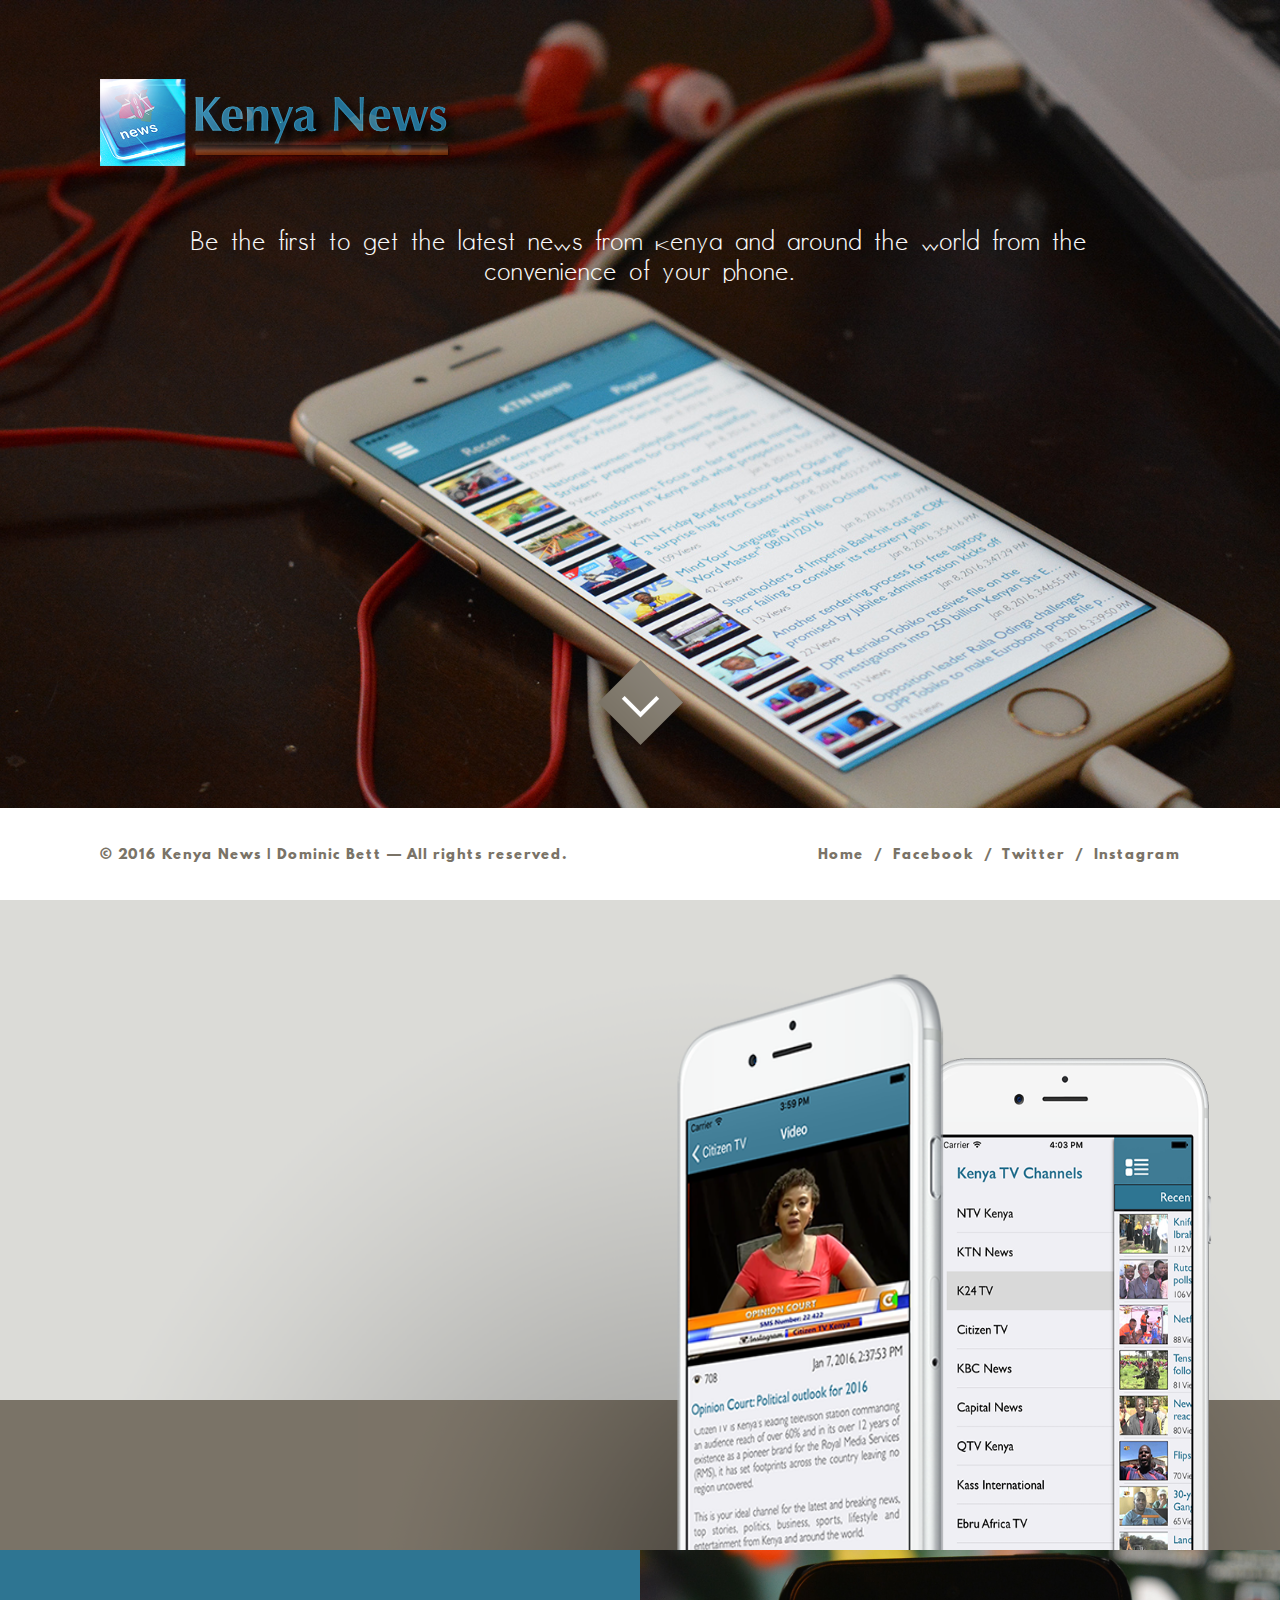
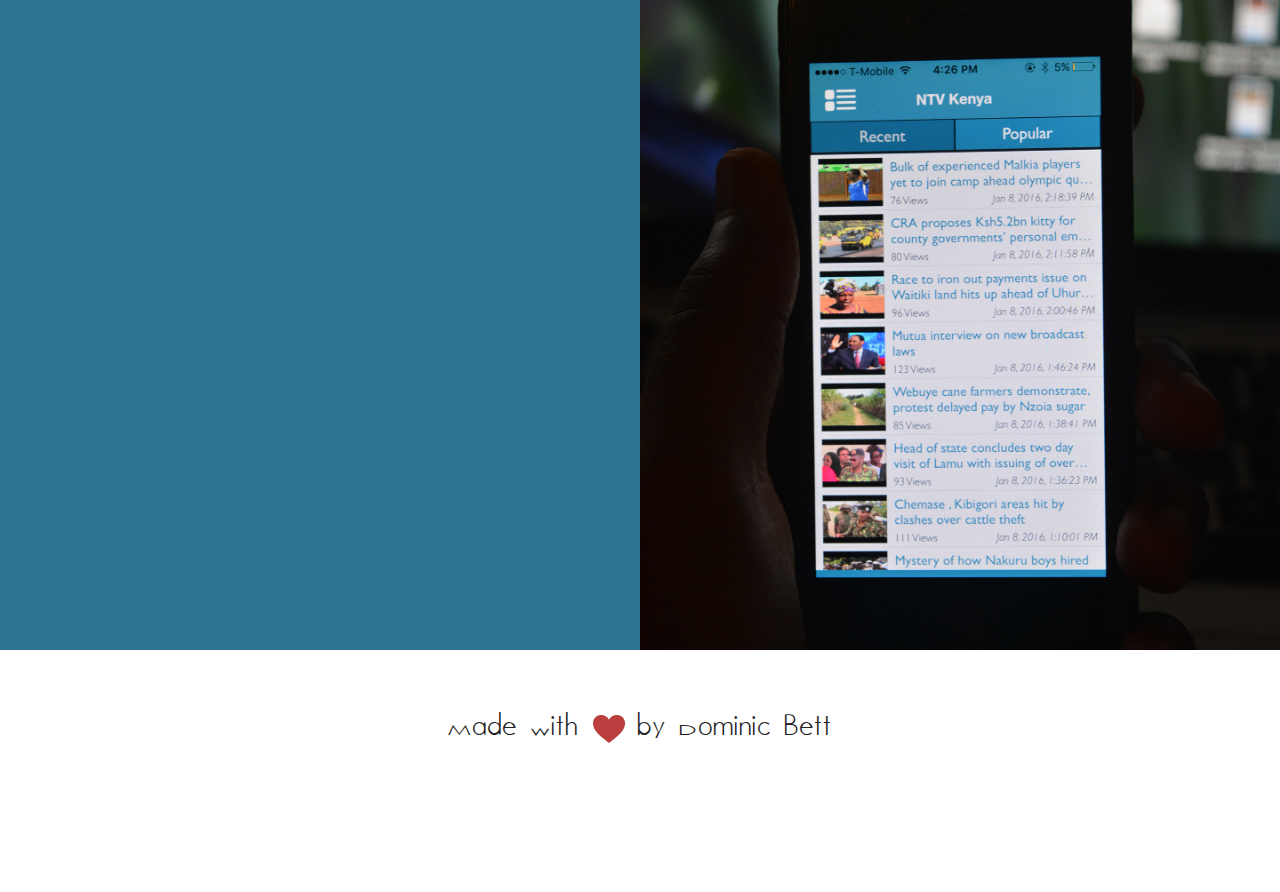
==== index.html @ bebab010 "cache static files" ====
<!DOCTYPE html>
<html lang="en">
<head>
	<title>Kenya News</title>
	<meta charset="utf-8">
	<!--<meta name="viewport" content="width=device-width, initial-scale=1.0, maximum-scale=1.0, user-scalable=no">
	<meta name="apple-mobile-web-app-capable" content="yes">

	<link rel="icon" type="image/png" href="/i/bnd__favicon_16x16.png" sizes="16x16">
	<link rel="icon" type="image/png" href="/i/bnd__favicon_32x32.png" sizes="32x32">
	<link rel="icon" type="image/png" href="/i/bnd__favicon_96x96.png" sizes="96x96">
	<link rel="apple-touch-icon" sizes="57x57" href="/i/bnd__iphone_57x57.png">
	<link rel="apple-touch-icon" sizes="60x60" href="/i/bnd__iphone_60x60.png">
	<link rel="apple-touch-icon" sizes="114x114" href="/i/bnd__iphone_114x114.png">
	<link rel="apple-touch-icon" sizes="120x120" href="/i/bnd__iphone_120x120.png">
	<link rel="apple-touch-icon" sizes="72x72" href="/i/bnd__ipad_72x72.png">
	<link rel="apple-touch-icon" sizes="76x76" href="/i/bnd__ipad_76x76.png">
	<link rel="apple-touch-icon" sizes="144x144" href="/i/bnd__ipad_144x144.png">
	<link rel="apple-touch-icon" sizes="152x152" href="/i/bnd__ipad_152x152.png">
	<meta name="msapplication-config" content="/IEconfig.xml">
	<meta name="googlebot" content="archive, index">	<meta name="msvalidate.01" content="">
	<meta name="alexaVerifyID" content="">
	<meta name="yandex-verification" content="">
	<meta name="p:domain_verify" content=""> -->
	<meta name="description" content="Be the first to get the latest news from Kenya and around the world from the convenience of your phone.">
	<meta name="keywords" content="Kenya News, KenyaNews, KTN, NTV, Citizen, K24, Kass TV, QTV, KBC, Dominic Bett">
	<!--<meta name="robots" content="archive, index">
	<meta name="googlebot" content="archive, index">	<meta property="og:type" content="website">
	<meta property="og:url" content="http://brightnewday.dk">
	<meta property="og:image" content="/i/bnd__og_600x600.png">
	<meta property="og:site_name" content="It&#039;s a BRIGHT NEW DAY">
	<meta property="og:title" content="It&#039;s a BRIGHT NEW DAY">
	<meta property="og:description" content="Everyday feed of inspirational and motivational wisdom from remarkable people and cultures throughout time.">
	<meta name="twitter:card" content="summary_large_image">
	<meta name="twitter:site" content="@https://twitter.com/brightnewday">
	<meta name="twitter:domain" content="https://twitter.com/brightnewday">
	<meta name="twitter:creator" content="@https://twitter.com/brightnewday">-->
	<link rel='stylesheet' href='css/bootstrap.min.css' type='text/css' media='all' />
	<link rel='stylesheet' href='css/bootstrap-theme.min.css' type='text/css' media='all' />
	<link rel='stylesheet' href='css/odometer-theme-default.css' type='text/css' media='all' />
	<link rel='stylesheet' id='main-css'  href='css/style.css' type='text/css' media='all' />

	<script type='text/javascript' src='js/jquery-2.1.3.min.js'></script>
	<script type='text/javascript' src='js/jquery.preloadCSSImages.js'></script>
	<script type='text/javascript' src='js/jquery.easing.1.3.min.js'></script>
	<script type='text/javascript' src='js/jquery.parallax-1.1.3.js'></script>
	<script type='text/javascript' src='js/jquery.transit.min.js'></script>
	<script type='text/javascript' src='js/jquery.waypoints.min.js'></script>
	<script type='text/javascript' src='js/odometer.min.js'></script>
	<script type='text/javascript' src='js/script.js'></script>

</head>
<body class="home">
	<div id="mainContainer" role="main"><div id="homepage2"></div>
<div id="homepage">
	<a href="/" id="logo"></a>
	<br>
	<br>
	<div style="width: 70%; margin: 0 auto; "><h3>Be the first to get the latest news from Kenya and around the world from the convenience of your phone.</h3></div>
	<div class="frontRightFill">
		<div id="logo-mobile"></div><br class="clear">
		<span></span>
		<br><br>
		<!-- <div class="smallFont txtRight chooseApp">Choose app</div>
		<div class="sepLine floatRight"></div>
		<nav>
			<ul>
				<li>
					<a href="#iq"> Breaking News </a>
				</li>
				<li>
					<a href="#dv"> Kenyan Politics </a>
				</li>
				<li>
					<a href="#zi"> Entertainment...</a>
				</li>
			</ul>
		</nav> -->
	</div>
	<a id="frontArrowDown" href="#iq" rel="nofollow"></a>
</div>

<div id="iq">
	<div id="page2-1">
	    <div id="page2-1-left">
	        <div class="page2-1-left-opacity-wrapper">
                <div id="page2-insp"></div>
                <div class="sepLine bgBlue marginTop40">
                </div>

                <div class="marginTop20 fontBlue selectedThoughts">
                    Latest news every day<br>
                    served delightfully simple.
                </div>
            </div>
        </div>
		<div class="containerCustom">
			<div class="row">
				<div class="col-md-12 col-lg-12 col-sm-12 col-xs-12 txtLeft" id="page2-1-container">
									</div>
			</div>
		</div>
	</div>
	<div id="page2-2">
	    <div id="page2-shadow"></div>
	    <div id="page2-2-left">
	        <div id="comingSoonWhite"></div>
            <div class="page2-comp">
                Compatible with Apple iPhone<br>
                devices running iOS8 and above.
            </div>
	    </div>
		<div class="containerCustom">
			<div class="row">
				<div class="col-md-6 col-lg-6 txtLeft" id="page2-2-container">

				</div>
				<div class="col-md-6 col-lg-6 txtRight relative">
					<div id="phones">
						<div id="phone1" class="ctxt"></div>
						<div id="phone2" class="cimg"></div>
					</div>
				</div>
			</div>
		</div>
	</div>
</div>

<!-- <div id="quote1" class="quote">
	<div class="container">
		<div class="row">
			<div class="col-md-12 col-lg-12 col-sm-12 col-xs-12 txtLeft">
				<h2>A great source of inspiration</h2>
				<h3>Beautiful expressions at your fingertips.</h3>
			</div>
		</div>
	</div>
</div>

<div id="quote1-mobile" class="quote-mobile">
	<div class="container">
		<div class="row">
			<div class="col-md-12 col-lg-12 col-sm-12 col-xs-12 txtLeft">
				<h2>We've got three<br>versions for you</h2>
			</div>
		</div>
	</div>
</div>

<div id="page2-mobile">
	<div id="page2-mobile-app" class="page-mobile-app"></div>
	<div class="page-mobile-text">
		<div id="page2-mobile-insp"></div>
		Get motivated by beautiful expressions from the world's greatest minds.
		<div class="comingSoonMobile"></div>
		<div class="page-mobile-comp">Compatible with Apple iPhone<br>
                devices running iOS8 and above.</div>
	</div>
</div>

<div id="page3-mobile">
	<div id="page3-mobile-app" class="page-mobile-app"></div>
	<div class="page-mobile-text">
		<div id="page3-mobile-insp"></div>
		Enjoy your daily verse from the Bible. Be uplifted, encouraged and strengthened in your spirit.
		<div class="comingSoonMobile"></div>
		<div class="page-mobile-comp">Compatible with Apple iPhone<br>
                devices running iOS8 and above.</div>
	</div>
</div>

<div id="page4-mobile">
	<div id="page4-mobile-app" class="page-mobile-app"></div>
	<div class="page-mobile-text">
		<div id="page4-mobile-insp"></div>
		Enlight your consciousness and awareness, and develop your inner soul through zen insights.
		<div class="comingSoonMobile"></div>
		<div class="page-mobile-comp">Compatible with Apple iPhone<br>
                devices running iOS8 and above.</div>
	</div>
</div>

<div id="page3">
    <div id="page3-shadow2"></div>
    <div id="page3-shadow1"></div>
	<div id="page3-app-wrapper">
		<div id="page3-counting"><h4 id="page3-nr">129</h4><h4>+</h4></div>
		<div id="page3-q1" class="appq startPosition"></div>
		<div id="page3-q2" class="appq startPosition"></div>
		<div id="page3-q3" class="appq startPosition"></div>
		<div id="page3-q4" class="appq startPosition"></div>
	</div>
</div> -->

<div id="page4">
	<div id="page4-1">
	    <div>
            <h2>Watch your<br>favorite channels</h2>
            <img src="img/icn__ktn.png">
            <img src="img/icn__citizen.png">
            <img src="img/icn__ntv.png">
            <img src="img/icn__k24.png">
            <br><br>
            <h5><i>Watch news on KTN News, NTV News, Citizen TV, K24 News, KBC News, QTV Kenya, Capital News and more... </i></h5>
		</div>
	</div>
	<div id="page4-2"></div>
</div>

<!-- <div id="page4-point-5">
	<div id="heart-1">
		<svg class="heart-1" version="1.1" xmlns="http://www.w3.org/2000/svg" xmlns:xlink="http://www.w3.org/1999/xlink" x="0px" y="0px"
		 viewBox="-293.3 293.9 16.6 14.2">
	<path d="M-280.1,295.3c-1.8-0.8-4.1,0-4.9,1.7c-0.8-1.8-3.2-2.6-4.9-1.7c-1.9,0.9-2.8,3.1-1.3,5.8
		c1.1,1.9,3,3.3,6.2,5.9c3.3-2.6,5.2-4,6.2-5.9C-277.3,298.5-278.2,296.2-280.1,295.3z"/>
		</svg>
	</div>
	<div id="heart-2">
		<svg class="heart-2" version="1.1" xmlns="http://www.w3.org/2000/svg" xmlns:xlink="http://www.w3.org/1999/xlink" x="0px" y="0px"
		 viewBox="-293.3 293.9 16.6 14.2">
	<path d="M-280.1,295.3c-1.8-0.8-4.1,0-4.9,1.7c-0.8-1.8-3.2-2.6-4.9-1.7c-1.9,0.9-2.8,3.1-1.3,5.8
		c1.1,1.9,3,3.3,6.2,5.9c3.3-2.6,5.2-4,6.2-5.9C-277.3,298.5-278.2,296.2-280.1,295.3z"/>
		</svg>
	</div>
	<div id="heart-3">
		<svg class="heart-3" version="1.1" xmlns="http://www.w3.org/2000/svg" xmlns:xlink="http://www.w3.org/1999/xlink" x="0px" y="0px"
		 viewBox="-293.3 293.9 16.6 14.2">
	<path d="M-280.1,295.3c-1.8-0.8-4.1,0-4.9,1.7c-0.8-1.8-3.2-2.6-4.9-1.7c-1.9,0.9-2.8,3.1-1.3,5.8
		c1.1,1.9,3,3.3,6.2,5.9c3.3-2.6,5.2-4,6.2-5.9C-277.3,298.5-278.2,296.2-280.1,295.3z"/>
		</svg>
	</div>
	<div id="heart-4">
		<svg class="heart-4" version="1.1" xmlns="http://www.w3.org/2000/svg" xmlns:xlink="http://www.w3.org/1999/xlink" x="0px" y="0px"
		 viewBox="-293.3 293.9 16.6 14.2">
	<path d="M-280.1,295.3c-1.8-0.8-4.1,0-4.9,1.7c-0.8-1.8-3.2-2.6-4.9-1.7c-1.9,0.9-2.8,3.1-1.3,5.8
		c1.1,1.9,3,3.3,6.2,5.9c3.3-2.6,5.2-4,6.2-5.9C-277.3,298.5-278.2,296.2-280.1,295.3z"/>
		</svg>
	</div>
	<div id="heart-5">
		<svg class="heart-5" version="1.1" xmlns="http://www.w3.org/2000/svg" xmlns:xlink="http://www.w3.org/1999/xlink" x="0px" y="0px"
		 viewBox="-293.3 293.9 16.6 14.2">
	<path d="M-280.1,295.3c-1.8-0.8-4.1,0-4.9,1.7c-0.8-1.8-3.2-2.6-4.9-1.7c-1.9,0.9-2.8,3.1-1.3,5.8
		c1.1,1.9,3,3.3,6.2,5.9c3.3-2.6,5.2-4,6.2-5.9C-277.3,298.5-278.2,296.2-280.1,295.3z"/>
		</svg>
	</div>
	<div id="middle-heart">
		<svg class="middle-heart" version="1.1" xmlns="http://www.w3.org/2000/svg" xmlns:xlink="http://www.w3.org/1999/xlink" x="0px" y="0px"
			 viewBox="-293.3 293.9 16.6 14.2">
		<path d="M-280.1,295.3c-1.8-0.8-4.1,0-4.9,1.7c-0.8-1.8-3.2-2.6-4.9-1.7c-1.9,0.9-2.8,3.1-1.3,5.8
			c1.1,1.9,3,3.3,6.2,5.9c3.3-2.6,5.2-4,6.2-5.9C-277.3,298.5-278.2,296.2-280.1,295.3z"/>
		</svg>
	</div>
	<div id="page4-point-5-text-wrapper">
		<h2>Give your favorite<br>quote a little love
		</h2>
		<div class="page4-point-5-subtext">
			Save your favorite quotes and easily<br>
			bring them up when you need them.
		</div>
	</div>
</div>

<div id="quote2">
	<div class="container">
		<div class="row">
			<div class="col-md-12 col-lg-12 col-sm-12 col-xs-12">
				<h4>&quot;I love quotations because it is a joy to find thought<br>
				one might have, beautifully expressed with much<br>
				authority by some one recognized wiser than oneself.&quot;</h4>
				<div class="sepLine bgGray">
				</div>
				<h5 class="fontGray">MARLENE DIETRICH</h5>
			</div>
		</div>
	</div>
</div>

<div id="page5">
    <div id="page5-shadow"></div>
	<div class="containerCustom">
		<div class="row">
			<div class="col-md-9 col-lg-9 txtLeft height600 page5-showapps">
				<img id="page5-img1" src="img/appscreen__02-01@2x.png" class="startPosition" alt="We can afford...">
				<img id="page5-img2" src="img/appscreen__02-02@2x.png" class="startPosition" alt="BND screen">
				<img id="page5-img3" src="img/appscreen__02-03@2x.png" class="startPosition" alt="BND screen">
			</div>
			<div class="col-md-3 col-lg-3 relative" id="page5-rightSide">
				<div id="page5-insp"></div>
				<div id="comingSoonWrap">
				  <div id="comingSoonBlue"></div>
				  <div class="availSpring2015">&mdash; Available in January 2016</div>
                </div>
			</div>
		</div>
	</div>
</div>

<div id="quote3" class="quote">
	<div class="container">
		<div class="row">
			<div class="col-md-12 col-lg-12 col-sm-12 col-xs-12 txtLeft">
				<h2>Alternative versions</h2>
				<h3>We've got two more quote apps for you</h3>
			</div>
		</div>
	</div>
</div>

<div id="dv">
	<div class="containerCustom">
		<div class="row">
			<div class="col-md-5 col-lg-5 txtLeft height540 relative">
				<div id="page6-1-app" class="start"></div>
			</div>
			<div class="col-md-7 col-lg-7 relative height540 paddingTop120 boxSizing">
			    <div class="width500 floatRight respMoveToRight">
                    <div id="page6-lv"></div>
                    <br>
                    <div id="page6-fade">
                        <div class="txtLeft mediumFont paddingRight30 boxSizing">
                            Enjoy your daily verse from the Bible. Be uplifted, encouraged and strengthened in your spirit.
                        </div>

                        <div class="comingSoonWhite"></div>
                        <div class="comp">
                            Compatible with Apple iPhone<br>
                            devices running iOS8 and above.
                        </div>
                    </div>
				</div>
			</div>
		</div>
	</div>
</div>

<div id="zi">
	<div class="containerCustom">
		<div class="row">
			<div class="col-md-1 col-lg-1">&nbsp;</div>
			<div class="col-md-6 col-lg-6 txtLeft height540 paddingTop120 boxSizing">
				<div id="page6-zi"></div>
				<br>
				<div id="page7-fade">
                    <div class="txtLeft mediumFont paddingRight30 boxSizing">
                        Enlight your consciousness and awareness, and develop your inner soul through zen insights.
                    </div>
                    <div class="comingSoonWhite"></div>
                    <div class="comp">
                        Compatible with Apple iPhone<br>
                        devices running iOS8 and above.
                    </div>
				</div>
			</div>
			<div class="col-md-5 col-lg-5 relative height540">
				<div id="page7-2-app" class="start"></div>
			</div>
		</div>
	</div>
</div>

<div id="quote2-mobile" class="quote2-mobile">
	<div class="container">
		<div class="row">
			<div class="col-md-12 col-lg-12 col-sm-12 col-xs-12">
				<h4>&quot;I love quotations because it is a joy to<br>find thought
				one might have, beautifully<br>expressed with much
				authority by<br> some one recognized wiser than oneself.&quot;</h4>
				<div class="sepLine bgGray">
				</div>
				<h5 class="fontGray">MARLENE DIETRICH</h5>
			</div>
		</div>
	</div>
</div> -->

<div id="madeWith">
	Made with <img src="img/heart.png" class="heart"> by Dominic Bett
</div>

		<div id="footer">
			<!-- <div class="containerCustom">
				<div class="row">
					<div class="col-md-6 col-lg-6 txtLeft">
						&copy; 2015 Bright New Day &#8212; All rights reserved.
					</div>
					<div class="col-md-6 col-lg-6 txtRight">
						<a href="#">E-Mail</a> &nbsp;/&nbsp; <a href="http://j.mp/bnd_fb" target="_blank">Facebook</a> &nbsp;/&nbsp; <a href="http://j.mp/bnd_twitter" target="_blank">Twitter</a> &nbsp;/&nbsp; <a href="http://j.mp/bnd_instagram" target="_blank">Instagram</a>
					</div>
				</div>
			</div>
			-->
			<div class="innerFooter">
			    <div class="footerLeft">
			        &copy; 2016 Kenya News | Dominic Bett &#8212; All rights reserved.
			    </div>
			    <div class="footerRight">
			        <a href="http://dominicbett.com">Home</a> &nbsp;/&nbsp; <a href="https://fb.com/bettkd" target="_blank">Facebook</a> &nbsp;/&nbsp; <a href="https://twitter.com/dommie_bett?lang=en" target="_blank">Twitter</a> &nbsp;/&nbsp; <a href="https://www.instagram.com/dommie_bett/" target="_blank">Instagram</a>
			    </div>
			</div>
		</div>
		<div id="madeWith-mobile" class="madeWith">
			Made with <img src="img/heart.png" class="heart"> in by Dominic Bett
		</div>
	</div>
</body>
</html>
---- css/odometer-theme-default.css ----
.odometer.odometer-auto-theme, .odometer.odometer-theme-default {
  display: inline-block;
  vertical-align: middle;
  *vertical-align: auto;
  *zoom: 1;
  *display: inline;
  position: relative;
}
.odometer.odometer-auto-theme .odometer-digit, .odometer.odometer-theme-default .odometer-digit {
  display: inline-block;
  vertical-align: middle;
  *vertical-align: auto;
  *zoom: 1;
  *display: inline;
  position: relative;
}
.odometer.odometer-auto-theme .odometer-digit .odometer-digit-spacer, .odometer.odometer-theme-default .odometer-digit .odometer-digit-spacer {
  display: inline-block;
  vertical-align: middle;
  *vertical-align: auto;
  *zoom: 1;
  *display: inline;
  visibility: hidden;
}
.odometer.odometer-auto-theme .odometer-digit .odometer-digit-inner, .odometer.odometer-theme-default .odometer-digit .odometer-digit-inner {
  text-align: left;
  display: block;
  position: absolute;
  top: 0;
  left: 0;
  right: 0;
  bottom: 0;
  overflow: hidden;
}
.odometer.odometer-auto-theme .odometer-digit .odometer-ribbon, .odometer.odometer-theme-default .odometer-digit .odometer-ribbon {
  display: block;
}
.odometer.odometer-auto-theme .odometer-digit .odometer-ribbon-inner, .odometer.odometer-theme-default .odometer-digit .odometer-ribbon-inner {
  display: block;
  -webkit-backface-visibility: hidden;
}
.odometer.odometer-auto-theme .odometer-digit .odometer-value, .odometer.odometer-theme-default .odometer-digit .odometer-value {
  display: block;
  -webkit-transform: translateZ(0);
}
.odometer.odometer-auto-theme .odometer-digit .odometer-value.odometer-last-value, .odometer.odometer-theme-default .odometer-digit .odometer-value.odometer-last-value {
  position: absolute;
}
.odometer.odometer-auto-theme.odometer-animating-up .odometer-ribbon-inner, .odometer.odometer-theme-default.odometer-animating-up .odometer-ribbon-inner {
  -webkit-transition: -webkit-transform 2s;
  -moz-transition: -moz-transform 2s;
  -ms-transition: -ms-transform 2s;
  -o-transition: -o-transform 2s;
  transition: transform 2s;
}
.odometer.odometer-auto-theme.odometer-animating-up.odometer-animating .odometer-ribbon-inner, .odometer.odometer-theme-default.odometer-animating-up.odometer-animating .odometer-ribbon-inner {
  -webkit-transform: translateY(-100%);
  -moz-transform: translateY(-100%);
  -ms-transform: translateY(-100%);
  -o-transform: translateY(-100%);
  transform: translateY(-100%);
}
.odometer.odometer-auto-theme.odometer-animating-down .odometer-ribbon-inner, .odometer.odometer-theme-default.odometer-animating-down .odometer-ribbon-inner {
  -webkit-transform: translateY(-100%);
  -moz-transform: translateY(-100%);
  -ms-transform: translateY(-100%);
  -o-transform: translateY(-100%);
  transform: translateY(-100%);
}
.odometer.odometer-auto-theme.odometer-animating-down.odometer-animating .odometer-ribbon-inner, .odometer.odometer-theme-default.odometer-animating-down.odometer-animating .odometer-ribbon-inner {
  -webkit-transition: -webkit-transform 2s;
  -moz-transition: -moz-transform 2s;
  -ms-transition: -ms-transform 2s;
  -o-transition: -o-transform 2s;
  transition: transform 2s;
  -webkit-transform: translateY(0);
  -moz-transform: translateY(0);
  -ms-transform: translateY(0);
  -o-transform: translateY(0);
  transform: translateY(0);
}

.odometer.odometer-auto-theme, .odometer.odometer-theme-default {
  font-family: "Helvetica Neue", sans-serif;
  line-height: 1.1em;
}
.odometer.odometer-auto-theme .odometer-value, .odometer.odometer-theme-default .odometer-value {
  text-align: center;
}
---- css/style.css ----
@font-face {
    font-family: 'LeagueSpartanBold';
    src: url('../fonts/leaguespartan-bold.eot');
    src: url('../fonts/leaguespartan-bold.eot?#iefix') format('embedded-opentype'),
         url('../fonts/leaguespartan-bold.woff2') format('woff2'),
         url('../fonts/leaguespartan-bold.woff') format('woff'),
         url('../fonts/leaguespartan-bold.ttf') format('truetype'),
         url('../fonts/leaguespartan-bold.svg#svgFontName') format('svg');
}
@font-face {
    font-family: 'PaneuropaNeueNormal';
    src: url('../fonts/PaneuropaNeueNormal.eot');
    src: url('../fonts/PaneuropaNeueNormal.eot?#iefix') format('embedded-opentype'),
         url('../fonts/PaneuropaNeueNormal.woff2') format('woff2'),
         url('../fonts/PaneuropaNeueNormal.woff') format('woff'),
         url('../fonts/PaneuropaNeueNormal.ttf') format('truetype'),
         url('../fonts/PaneuropaNeueNormal.svg#svgFontName') format('svg');
}
html {
    -webkit-font-smoothing: antialiased;
}
body {
    margin: 0;
    text-align: center;
    letter-spacing: 0.1rem;
    font-size: 19px;
    color: #f9f9f9;
    font-family: 'LeagueSpartanBold', arial, sans-serif;
    line-height: 30px;
    -webkit-font-smoothing: antialiased;
}
a {
    color: #f9f9f9;
}
a:hover, a:active {
    color: #f9f9f9;
    text-decoration: underline;
}
h1 {
    font-family: 'LeagueSpartanBold', arial, sans-serif;
    font-weight: normal;
    margin-top: 200px;
}
h2 {
    font-family: 'LeagueSpartanBold', arial, sans-serif;
    font-weight: normal;
    font-size: 5.9rem;
    text-align: center;
    margin-top: 88px;
    margin-bottom: 27px;
    letter-spacing: 0.11rem;
}
h3 {
    font-weight: normal;
    font-family: 'PaneuropaNeueNormal', arial, sans-serif;
    font-size: 2.89rem;
    text-align: center;
    margin-top: 0;
}
h4 {
    font-weight: normal;
    font-family: 'LeagueSpartanBold', arial, sans-serif;
    font-size: 30px;
    line-height: 44px;
    text-align: center;
    padding-top: 44px;
    margin-bottom: 21px;
}
h5 {
    font-weight: normal;
    font-family: 'PaneuropaNeueNormal', arial, sans-serif;
    font-size: 2.15rem;
    text-align: center;
    margin-top: 6px;
    letter-spacing: 0.45rem;
}
ul, li { margin: 0; padding: 0;}

.sepLine {
    display: inline-block;
    width: 30px;
    height: 5px;
    background: #fff;
    position: relative;
    margin-top: 14px;
}

.txtLeft { text-align: left;}
.txtRight { text-align: right;}
.justify { text-align: justify;}

.none { display: none;}
.inlineBlock { display: inlineBlock; }
.relative { position: relative; }

.floatRight { float: right;}
.clear { clear: both; }

.fontBlue { color: #2b314d; }
.fontGray { color: #292e2a; }

.smallFont { font-size: 14px;}
.mediumFont { font-size: 15px; letter-spacing: 0.1rem; line-height: 26px;}

.width500 { width: 500px;}
.height100 { height: 100%; }
.height540 { height: 540px; }
.height600 { height: 600px; }
.marginTop40 { margin-top: 40px;}
.marginTop20 { margin-top: 20px;}
.paddingTop120 { padding-top: 120px;}
.paddingRight30 { padding-right: 30px;}

.bgBlue { background: #2b314d; }
.bgGray { background: #292e2a; }

.boxSizing { box-sizing: border-box}

#mainContainer {
    position: relative;
    width: 100%;
    /*background: url('../screen.png') top center no-repeat;
    background-size: 1440px 5550px;*/
}

/* FRONT PAGE */
#homepage {
    overflow: hidden;
    position: relative;
    z-index: 7;
}
#homepage2 {
    position: absolute;
    width: 100%;
    height: 100%;
    background: #000;
    z-index: 8;
}




#logo {
    background: url('../img/logo__bnd.png') top left no-repeat;
    background-size: 365px 87px;
    display: block;
    width: 365px;
    height: 87px;
    margin-top: 79px;
    margin-left: 100px;
}
#logo-mobile { display: none;}
.frontRightFill {
    /*width: 87%;*/
    width: 354px;
    text-align: justify;
    /*margin-left: 16.1%;*/
    right: 0;
    margin-right: 100px;
    position: absolute;
    top: 30%;
}
.frontRightFill .chooseApp { display: none;}
#frontArrowDown {
    width: 85px;
    z-index: 90;
    height: 85px;
    background: url('../img/icn__arrowdown-lightbrown.png') top center no-repeat;
    background-size: 85px 85px;
    position: absolute;
    bottom: 17%;
    display: block;
    left: 50%;
    margin: 0 0 2px -42px;
    -webkit-animation: scrollArrowNow 2s ease-in-out infinite;
    -moz-animation: scrollArrowNow 2s ease-in-out infinite;
    -ms-animation: scrollArrowNow 2s ease-in-out infinite;
    /*animation: scrollArrowNow 2s ease-in-out infinite;*/
    /*-webkit-transition: margin-top .4s ease-out;
    -moz-transition: margin-top .4s ease-out;
    -ms-transition: margin-top .4s ease-out;
    transition: margin-top .4s ease-out;*/
}
@-webkit-keyframes scrollArrowNow {
    0% {margin-bottom: 20px;}
    50% {margin-bottom: 2px;}
    100% {margin-bottom: 20px;}
}
@keyframes scrollArrowNow {
    0% {margin-bottom: 20px;}
    50% {margin-bottom: 2px;}
    100% {margin-bottom: 20px;}
}

/* FRONT NAV */
nav {
    display: block;
    clear: both;
}
nav ul {
    padding-top: 28px;
}
nav ul li {
    text-align: right;
    list-style-type: none;
    box-sizing: border-box;
    padding-bottom: 0px;
}
nav ul li a {
    font-size: 18px;
    line-height: 15px;
    color: #f9f9f9;
    text-decoration: none;
    border-bottom: none;
}
nav ul li a:active, nav ul li a:focus {
    color: #f9f9f9;
    border-bottom: none;
}
nav ul li a:hover {
    text-decoration: none;
    border-bottom: 4px solid #f9f9f9;
    color: #f9f9f9;
}

/* PAGE 2 - 2 Phones*/
#iq {
    height: 650px;
    width: 100%;
    overflow: hidden;
    position: relative;
}
#page2-1 {
    height: 500px;
    width: 100%;
}
#page2-2 {
    background: #7a7367;
    height: 150px;
    width: 100%;
    position: relative;
    z-index: 3;
}
#page2-1-left,
#page2-2-left {
    position: absolute;
    margin-left: 100px;
    text-align: left;
    z-index: 2;
}
#page2-2-left { opacity: 0;}
.page2-1-left-opacity-wrapper { opacity: 0; position: relative;}
#page2-shadow {
    position: absolute;
    z-index: 1;
    left: 0;
    height: 150px;
    width: 100%;
    bottom: 0;
}
.selectedThoughts { font-size: 21px;}
#comingSoonWhite,
.comingSoonWhite {
    background: url('../img/icn__comingsoon-white.png') top left no-repeat;
    background-size: 180px 55px;
    width: 180px;
    height: 55px;
    margin-top: 45px;
}
.comingSoonWhite {
    margin-top: 40px;
    display: inline-block;
    float: left;
    margin-right: 30px;
}
#comingSoonWhite { display: inline-block; float: left; margin-right: 30px;}
.page2-comp {
    font-weight: normal;
    font-family: 'PaneuropaNeueNormal', arial, sans-serif;
    font-size: 1.74rem;
    box-sizing: border-box;
    padding-top:50px;
    float:left;
    text-align: left;
    line-height: 2.2rem;
}
#phones {
    bottom:0;
    position: absolute;
    width: 100%;
    height: 640px;
    left: 0;
    z-index: 4;
    /*overflow-x: hidden;
    -ms-overflow-x: hidden;
    overflow-y: visible;
    -ms-overflow-y: visible;*/
}
#phone1 {
    position: absolute;
    z-index: 8;
    margin-bottom: -150px;
    bottom: -238px;
    left: 0;
    width: 424px;
    height: 866px;
    margin-left: -43px;
}
#phone2 {
    position: absolute;
    z-index: 5;
    margin-bottom: -150px;
    bottom: -186px;
    left: 255px;
    width: 418px;
    height: 713px;
    margin-left: -39px;
}
#page2-insp {
    width: 390px;
    height: 170px;
    margin-top: 140px;
    margin-left: -40px;
}
#page2-mobile { display: none;}
#page3-mobile { display: none;}
#page4-mobile { display: none;}
.page-mobile-text { position: relative; z-index: 5; font-size: 10px; letter-spacing: 0.01rem; line-height: 16px;  }
#page2-mobile-insp {
    width: 172px;
    height: 75px;
    background: url('../img/logo__iq_w@2x.png') top left no-repeat;
    background-size: 172px 75px;
    margin-bottom: 30px;
}
#page3-mobile-insp {
    width: 172px;
    height: 75px;
    background: url('../img/logo__dv_w@2x.png') top left no-repeat;
    background-size: 172px 75px;
    margin-bottom: 30px;
}
#page4-mobile-insp {
    width: 172px;
    height: 75px;
    background: url('../img/logo__zi_w@2x.png') top left no-repeat;
    background-size: 172px 75px;
    margin-bottom: 30px;
}
.comingSoonMobile {
    background: url('../img/icn__comingsoon-white.png') top left no-repeat;
    background-size: 124px 38px;
    width: 124px;
    height: 38px;
    margin-top: 21px;
}
.page-mobile-comp {
    font-weight: normal;
    font-family: 'PaneuropaNeueNormal', arial, sans-serif;
    font-size: 10px;
    box-sizing: border-box;
    padding-top:16px;
    line-height: 12px;
}
/* PAGE 3 - quotes coming down */
#page3 {
    height: 600px;
    width: 100%;
    background: #dbdbd7;
    position: relative;
    overflow: hidden;
}
#page3-counting {
    -webkit-transition: right 0.4s ease-out;
    transition: right 0.4s ease-out;
    right: -900px;
    bottom: 60px;
    width: 190px;
    height: 190px;
    background: url('../img/icn__500plus@2x.png') top left no-repeat;
    background-size: 190px 190px;
    position: absolute;
    z-index: 40;
}
#page3-counting.in {
    right: 0 !important;
}
#page3-nr, #page3 h4 {
    display: inline-block;
    float: left;
    color: #2b314d;
    font-size: 46px;
    margin-top: 15px;
    padding-top: 17px;
    height: 64px;
    padding-bottom: 0;
    margin-bottom: 0;
    line-height: 1.2em;
}
#page3-nr { margin-left: 32px;}
#page3 h4:nth-child(even) { margin-left: 2px; }
/* Override odometer */
.odometer.odometer-auto-theme, .odometer.odometer-theme-default {
    font-family: 'LeagueSpartanBold', arial, sans-serif;
    line-height: 1.2em;
}
#page3 > div,
#page3 > div > div.appq {
    position: absolute;
    z-index: 5;
}
#page3 > #page3-counting { z-index: 29;}
#page3 > div#page3-shadow1 {
    position: absolute;
    top: 0;
    z-index: 1;
    width: 100%;
    height: 399px;
}
#page3 > #page3-shadow2 {
    position: absolute;
    bottom: 0;
    z-index: 1;
    width: 100%;
    height: 307px;
}

#page3 > #page3-app-wrapper {
    width: 1252px;
    position: relative;
    margin: 0 auto;
    height: 600px;
    overflow: visible;
}

#page3-q1 {
    width: 886px;
    height: 551px;
    top: 315px;
    left: -303px;
    /*-webkit-transition: top 1.7s cubic-bezier(.32,.8,.87,.81);
    transition: top 1.7s cubic-bezier(.32,.8,.87,.81);*/
    -webkit-transition: top 2.0s ease-in-out;
    transition: top 2.0s ease-in-out;
}
#page3-q2 {
    width: 886px;
    height: 552px;
    top: 113px;
    left: 6px;
    -webkit-transition: top 2.3s ease-in-out;
    transition: top 2.3s ease-in-out;
}
#page3-q3 {
    width: 886px;
    height: 551px;
    top: -87px;
    left: 313px;
    -webkit-transition: top 2.5s ease-in-out;
    transition: top 2.5s ease-in-out;
}
#page3-q4 {
    width: 886px;
    height: 552px;
    top: -289px;
    left: 620px;
    -webkit-transition: top 2.7s ease-in-out;
    transition: top 2.7s ease-in-out;
}

#page3-q1.startPosition { top: -900px;}
#page3-q2.startPosition { top: -1200px;}
#page3-q3.startPosition {top: -1249px;}
#page3-q4.startPosition {top: -1499px;}

#page4 {
    position: relative;
    width: 100%;
    height: 700px;
}
#page4-1 {
    position: relative;
    float:left;
    width: 50%;
    height: 100%;
    background: #2e7592;
    
}
#page4-1 h2, #page4-point-5 h2 {
    line-height: 74px;
    margin-top: 132px;
}
#page4-point-5 h2 {
    color: #2b314d;
    margin: 0;
    padding: 0;
}
#page4-1 h3 {
    line-height: 38px;
}
#page4-1 > div {
    opacity: 0;
}
/*#page4-1 div {
    box-sizing: border-box;
}*/
#page4-1 img {
    display: inline-block;
    margin: 59px 28px;
    box-sizing: border-box;
}
#page4-1 img {
    width: 64px;
    height: 64px;
}
#page4-2 {
    position: relative;
    float: left;
    width: 50%;
    height: 100%;
    background: url('../img/img__sharing.jpg') top left no-repeat;
    background-size: cover;
}

#page4-point-5 {
    height: 480px;
    width: 100%;
    overflow: hidden;
    position: relative;
    background: #dbdbd7;
}
#page4-point-5-text-wrapper {
    width: 580px;
    position: absolute;
    left: 50%;
    margin-left: -280px;
    top: 140px;
}
.page4-point-5-subtext {
    font-weight: normal;
    font-family: 'PaneuropaNeueNormal', arial, sans-serif;
    font-size: 2.89rem;
    width: 420px;
    text-align: justify;
    margin: 0 auto;
    color: #2b314d;
    margin-top: 16px;
    line-height: 33px;
}

#middle-heart {
    margin-top: 65px;
    width: 442px;
    display: inline-block;
}
.middle-heart {
    width: 442px;
    fill: #f6f4ec;
}
.heart-1 {
    width: 218px;
    fill: #f6f4ec;
    opacity: 0.66;
}
#heart-1 {
    position: absolute;
    left: 50%;
    width: 218px;
    margin-left: -474px;
    top:110px;
}

.heart-2 {
    width: 130px;
    fill: #f6f4ec;
    opacity: 0.49;
}
#heart-2 {
    position: absolute;
    left: 50%;
    width: 130px;
    margin-left: -610px;
    top:264px;
}

.heart-3 {
    width: 90px;
    fill: #f6f4ec;
    opacity: 0.36;
}
#heart-3 {
    position: absolute;
    left: 50%;
    width: 90px;
    margin-left: -350px;
    top:380px;
}

.heart-4 {
    width: 170px;
    fill: #f6f4ec;
    opacity: 0.48;
}
#heart-4 {
    position: absolute;
    left: 50%;
    width: 170px;
    margin-left: 336px;
    top:276px;
}

.heart-5 {
    width: 100px;
    fill: #f6f4ec;
    opacity: 0.44;
}
#heart-5 {
    position: absolute;
    left: 50%;
    width: 100px;
    margin-left: 510px;
    top:140px;
}

#page5 {
    width: 100%;
    height: 600px;
    background: #dbdbd7;
    position: relative;
}
#page5 .containerCustom { position: relative; z-index: 8;}
#page5-shadow {
    position: absolute;
    bottom: 0;
    z-index: 1;
    width: 100%;
    height: 250px;
    background: url('../img/shadows__03@2x.png') bottom center no-repeat;
}
#page5 .page5-showapps { white-space: nowrap;}
#page5-img1 {
    width: 525px;
    height: 486px;
    top: 88px;
    position: relative;
    margin-left: -281px;

    opacity: 1;
    -webkit-transition: all 1.3s ease-in-out;
    transition: all 1.3s ease-in-out;

}
#page5-img2 {
    width: 615px;
    height: 531px;
    top: 92px;
    position: relative;
    margin-left: -340px;

    opacity: 1;
    -webkit-transition: all 1.3s ease-in-out;
    transition: all 1.3s ease-in-out;
}
#page5-img3 {
    width: 605px;
    height: 510px;
    top: 88px;
    position: relative;
    margin-left: -328px;

    opacity: 1;
    -webkit-transition: all 1.3s ease-in-out;
    transition: all 1.3s ease-in-out;
}

#page5-img1.startPosition { margin-left: -501px; opacity: 0;}
#page5-img2.startPosition { margin-left: -528px; opacity: 0;}
#page5-img3.startPosition { margin-left: -528px; opacity: 0;}

#page5-rightSide { margin-left: -50px; }
#page5-insp {
    width: 294px;
    height: 128px;
    background: url('../img/logo__iq-small@2x.png') top left no-repeat;
    background-size: 294px 128px;
    margin-top: 182px;
    margin-left: -32px;
    opacity: 0;
}
#comingSoonWrap {
    opacity: 0;
}
#comingSoonBlue {
    background: url('../img/icn__comingsoon-darkblue@2x.png') top left no-repeat;
    background-size: 180px 55px;
    width: 180px;
    height: 55px;
    margin-top: 60px;
}
.availSpring2015 {
    margin-top: 27px;
    font-size: 1.6rem;
    text-align: left;
    color: #2b314d;
    letter-spacing: 0.1rem;
    margin-left: 2px;
}
#dv {
    position: relative;
    width: 100%;
    height: 540px;
    overflow: hidden;
    background: #3d1e24; /* Old browsers */
    background: -moz-linear-gradient(45deg,  #3d1e24 0%, #5d373f 100%); /* FF3.6+ */
    background: -webkit-gradient(linear, left bottom, right top, color-stop(0%,#3d1e24), color-stop(100%,#5d373f)); /* Chrome,Safari4+ */
    background: -webkit-linear-gradient(45deg,  #3d1e24 0%,#5d373f 100%); /* Chrome10+,Safari5.1+ */
    background: -o-linear-gradient(45deg,  #3d1e24 0%,#5d373f 100%); /* Opera 11.10+ */
    background: -ms-linear-gradient(45deg,  #3d1e24 0%,#5d373f 100%); /* IE10+ */
    background: linear-gradient(45deg,  #3d1e24 0%,#5d373f 100%); /* W3C */
    filter: progid:DXImageTransform.Microsoft.gradient( startColorstr='#3d1e24', endColorstr='#5d373f',GradientType=1 ); /* IE6-9 fallback on horizontal gradient */
}
#page6-1-app {
    width: 642px;
    height: 691px;
    position: absolute;
    background: url('../img/appscreen__03-01@2x.png') top left no-repeat;
    background-size: 642px 691px;
    bottom: -233px;
    z-index: 10;
    left: -16px;
    -webkit-transition: bottom 0.6s ease-in-out;
    transition: bottom 0.6s ease-in-out;
}
#page6-1-app.start {
    bottom: -710px;
}
#page6-lv {
    width: 296px;
    height: 129px;
    position: relative;
    background: url('../img/logo__dv-small@2x.png');
    background-size: 296px 129px;
    margin-left: -30px;
    margin-bottom: 20px;
    opacity: 0;
}
.comp {
    font-weight: normal;
    font-family: 'PaneuropaNeueNormal', arial, sans-serif;
    font-size: 1.74rem;
    box-sizing: border-box;
    padding-top:45px;
    float:left;
    text-align: left;
    line-height: 2.2rem;
}
#page6-fade { opacity: 0;}
#zi {
    position: relative;
    width: 100%;
    height: 540px;
    overflow: hidden;
    background: #81622b; /* Old browsers */
    background: -moz-linear-gradient(45deg,  #81622b 0%, #9e8248 100%); /* FF3.6+ */
    background: -webkit-gradient(linear, left bottom, right top, color-stop(0%,#81622b), color-stop(100%,#9e8248)); /* Chrome,Safari4+ */
    background: -webkit-linear-gradient(45deg,  #81622b 0%,#9e8248 100%); /* Chrome10+,Safari5.1+ */
    background: -o-linear-gradient(45deg,  #81622b 0%,#9e8248 100%); /* Opera 11.10+ */
    background: -ms-linear-gradient(45deg,  #81622b 0%,#9e8248 100%); /* IE10+ */
    background: linear-gradient(45deg,  #81622b 0%,#9e8248 100%); /* W3C */
    filter: progid:DXImageTransform.Microsoft.gradient( startColorstr='#81622b', endColorstr='#9e8248',GradientType=1 ); /* IE6-9 fallback on horizontal gradient */
}
#page7-2-app {
    width: 642px;
    height: 691px;
    position: absolute;
    background: url('../img/appscreen__04-01@2x.png') top left no-repeat;
    background-size: 642px 691px;
    bottom: -232px;
    left: -25px;
    z-index: 10;
    margin-left: -110px;
    -webkit-transition: bottom 0.6s ease-in-out;
    transition: bottom 0.6s ease-in-out;
}
#page7-2-app.start {
    bottom: -710px;
}
#page6-zi {
    width: 296px;
    height: 129px;
    position: relative;
    background: url('../img/logo__zi-small@2x.png');
    background-size: 296px 129px;
    margin-left: -7px;
    margin-bottom: 20px;
    opacity: 0;
}
#page7-fade {
    opacity: 0;
}

/* QUOTES */
.quote, .quote-mobile {
    width: 100%;
    height: 250px;
    background: #1f2320; /* Old browsers */
    background: -moz-linear-gradient(45deg,  #1f2320 0%, #353b36 24%, #3d423e 50%, #353b36 79%, #1f2320 100%); /* FF3.6+ */
    background: -webkit-gradient(linear, left bottom, right top, color-stop(0%,#1f2320), color-stop(24%,#353b36), color-stop(50%,#3d423e), color-stop(79%,#353b36), color-stop(100%,#1f2320)); /* Chrome,Safari4+ */
    background: -webkit-linear-gradient(45deg,  #1f2320 0%,#353b36 24%,#3d423e 50%,#353b36 79%,#1f2320 100%); /* Chrome10+,Safari5.1+ */
    background: -o-linear-gradient(45deg,  #1f2320 0%,#353b36 24%,#3d423e 50%,#353b36 79%,#1f2320 100%); /* Opera 11.10+ */
    background: -ms-linear-gradient(45deg,  #1f2320 0%,#353b36 24%,#3d423e 50%,#353b36 79%,#1f2320 100%); /* IE10+ */
    background: linear-gradient(45deg,  #1f2320 0%,#353b36 24%,#3d423e 50%,#353b36 79%,#1f2320 100%); /* W3C */
    filter: progid:DXImageTransform.Microsoft.gradient( startColorstr='#1f2320', endColorstr='#1f2320',GradientType=1 ); /* IE6-9 fallback on horizontal gradient */
}
.quote-mobile { height: 170px;}
#quote1-mobile { display: none;}
#quote2, .quote2-mobile {
    height: 350px;
    width: 100%;
    background: #6a6358; /* Old browsers */
    background: -moz-linear-gradient(45deg,  #6a6358 0%, #8c857a 100%); /* FF3.6+ */
    background: -webkit-gradient(linear, left bottom, right top, color-stop(0%,#8c857a), color-stop(100%,#3d423e)); /* Chrome,Safari4+ */
    background: -webkit-linear-gradient(45deg,  #6a6358 0%,#8c857a 100%); /* Chrome10+,Safari5.1+ */
    background: -o-linear-gradient(45deg,  #6a6358 0%,#8c857a 100%); /* Opera 11.10+ */
    background: -ms-linear-gradient(45deg,  #6a6358 0%,#8c857a 100%); /* IE10+ */
    background: linear-gradient(45deg,  #6a6358 0%,#8c857a 100%); /* W3C */
    filter: progid:DXImageTransform.Microsoft.gradient( startColorstr='#6a6358', endColorstr='#8c857a',GradientType=1 ); /* IE6-9 fallback on horizontal gradient */
}
#quote2-mobile {
    display: none;
    height: 250px;
    width: 100%;
}
#madeWith, .madeWith {
    width: 100%;
    position: relative;
    height: 242px;
    box-sizing: border-box;
    padding-top:60px;
    font-weight: normal;
    font-family: 'PaneuropaNeueNormal', arial, sans-serif;
    font-size: 3.15rem;
    text-align: center;
    background: #fff;
    color: #222;
}
#madeWith-mobile {display: none;}
.heart {
    width: 32px;
    height: 28px;
}
.quote h2, .quote h3, #quote2 .row {
    opacity: 0;
}


/* FOOTER */
#footer {
    position: fixed;
    bottom: 0;
    left: 0;
    width: 100%;
    height: 92px;
    background: #fff;
    color: #7a7367;
    font-size:13px;
    box-sizing: border-box;
    padding-top: 33px;
    z-index: 350;
}
#footer a {
    color: #7a7367;
    font-size:13px;
    text-decoration: none;
    border-bottom: none;
}
#footer a:hover {
    text-decoration: none;
    border-bottom: 4px solid #7a7367;
}
.footerLeft {
    float: left;
    margin-left: 100px;
    margin-right: 20px;
}
.footerRight {
    float: right;
    margin-right: 100px;
    margin-left: 20px;
}

@media only screen and (max-width: 1199px) {
    .respMoveToRight { margin-right: -80px;}
    #page6-1-app { margin-left: -118px;}
    #page7-2-app { margin-left: -88px;}
}
@media only screen and (min-width: 1441px) {
    #page2-1-left,
    #page2-2-left {
        margin-left: 0;
    }
    #page4 { height: 900px; }
    #page4-1 h2 { margin-top: 220px;}
    /*#logo { margin-left: 160px;}*/
}

@media only screen and (min-width: 1441px) and (max-width: 1680px) {
    .frontRightFill { bottom: 180px; width: 400px;}
    .frontRightFill > span {
        font-size: 22px;
        line-height: 32px;
    }
}
@media only screen and (min-width: 1681px) and (max-width: 2048px) {
    #logo {
        margin-left: 160px;
        background-size: 440px 105px;
        width: 440px;
        height: 105px;
    }
    .frontRightFill { bottom: 180px; width: 505px;}
    .frontRightFill > span {
        font-size: 28px;
        line-height: 42px;
    }
    nav ul li a {
        font-size: 45px;
        line-height: 54px;
    }
}
@media only screen and (min-width: 2049px) {
    #logo {
        margin-left: 160px;
        background-size: 600px 143px;
        width: 600px;
        height: 143px;
    }
    .frontRightFill { bottom: 180px; width: 605px;}
    .frontRightFill > span {
        font-size: 34px;
        line-height: 48px;
    }
    nav ul li a {
        font-size: 48px;
        line-height: 60px;
    }
}

@media only screen and (max-width: 991px) {
    #phones { display: none; }
    .footerLeft { margin-left: 20px;}
    .frontRightFill,
    .footerRight { margin-right: 20px;}

}

@media only screen and (max-width: 840px) {
    #homepage {
        background-position: 67% -16%;
    }
    .frontRightFill {
       margin-left: 0;
    }
    /*.frontRightFill span,*/
    nav ul li a {
        background-color: rgba(0,0,0,0.8);
    }
    #page4, #page4-point-5 {
        display: none;
    }
}


@media only screen and (max-width: 767px) {
    #page2-insp {
        background-size: cover;
        margin-left: 0;
    }
    .footerRight,
    .footerLeft { text-align: center; width: 100%; float: none; margin: 0;}
    #page2-1-left,
    #page2-2-left { margin-left: 20px;}
    .frontRightFill .sepLine,
    .frontRightFill .chooseApp,
    .frontRightFill nav { display: none; }
    .frontRightFill {
        bottom: 106px;
        width: 62%;
        font-size: 13px;
    }
}

@media only screen and (max-height: 535px) and (min-width: 767px) {
    .frontRightFill {
        bottom:auto;
        top: 0;
        min-height: 430px;
    }
}

@media only screen and (min-width: 511px) {
    #homepage { background: url('../img/hero__frontpage.jpg') top center no-repeat #010101; background-size: 112%; }
    #page2-1 {  background: url('../img/shadows__01-top@2x.png') bottom right no-repeat #dbdbd7; background-size: 100% 100%; }
    #page2-shadow { background: url('../img/shadows__01-bottom@2x.png') top right no-repeat; background-size: contain; }
    #phone1 { background: url('../img/iphone__01-01.png') top left no-repeat;  background-size: 424px 866px; }
    #phone2 { background: url('../img/iphone__01-02.png') top left no-repeat;  background-size: 418px 713px; }
    #page2-insp {  background: url('../img/logo__iq-large.png') top left no-repeat;  background-size: 390px 170px; }
    #page3 > div#page3-shadow1 { background: url('../img/shadows__02-top@2x.png') top center no-repeat;  background-size: contain; }
    #page3 > #page3-shadow2 { background: url('../img/shadows__02-bottom@2x.png') bottom center no-repeat;  background-size: contain;}
    #page3-q1 { background: url('../img/appscreen__01-01@2x.png') top left no-repeat; background-size: 886px 551px;}
    #page3-q2 { background: url('../img/appscreen__01-02@2x.png') top left no-repeat;  background-size: 886px 552px;}
    #page3-q3 { background: url('../img/appscreen__01-03@2x.png') top left no-repeat; background-size: 886px 551px;}
    #page3-q4 { background: url('../img/appscreen__01-04@2x.png') top left no-repeat;  background-size: 886px 552px;}
}

@media only screen
  and (min-width: 510px)
  and (max-width: 1023px) {
    #homepage {
        background-size: 200%;
    }
}

@media only screen
  and (min-device-width: 768px)
  and (max-device-width: 1024px)
  and (orientation: portrait) {
    #homepage {
        background-size: 220%;
    }
}

@media only screen
  and (min-device-width: 768px)
  and (max-device-width: 1024px)
  and (orientation: landscape) {
    #homepage {
        background-size: 125%;
        background-position: 75% 0 !important;
    }
    #page5-rightSide {
        visibility: hidden;
    }
}

@media only screen and (min-width: 510px) and (max-width: 840px) {
    .frontRightFill,
    #quote1,
    #quote2,
    #page5,
    #dv,
    #zi { display: none;}
    #page2-shadow {
        background-size: cover;
    }
    #logo {
        margin-left: 20px;
        margin-top: 13px;
    }
    h2 { font-size: 4.38rem;}
}

@media only screen and (max-width: 510px) {
    body {
        letter-spacing: 0.05rem;
        line-height: 22px;
    }

    h2 {
        font-size: 2.75rem;
        margin-top: 51px;
        margin-bottom: 17px;
        line-height: 3.5rem;
    }

    h3 {
        font-size: 2.21rem;
        margin-top: 0;
    }

    h4 {
        font-size: 1.32rem;
        line-height: 23px;
        padding-top: 36px;
        margin-bottom: 7px
    }

    h5 {
        font-size: 1.3rem;
        letter-spacing: 0.36rem;
        margin-top: 12px;
    }

    .sepLine { height: 4px;}

    #homepage {
        background: url(../img/hero__frontpage.jpg) top center no-repeat;
        background-size: 100%;
    }
    #logo { display: none}
    #logo-mobile {
        display: block;
        background: url(../img/logo__bnd.png) top left no-repeat;
        background-size: 160px 152px;
        width: 160px;
        height: 152px;
        margin-bottom: 40px;
        float:right;
    }
    .frontRightFill { margin-right: 25px;}

    #frontArrowDown {
        width: 60px;
        height: 60px;
        background: url('../img/icn__arrowdown-lightbrown_w.png') top center no-repeat;
        background-size: 60px 60px;
        bottom: 5%;
        margin: 0 0 0 -30px;
    }

    #iq,
    #page3,
    #page5,
    #dv,
    #zi { display: none; }
    #quote1,
    #quote2,
    #quote3 { display: none; }
    #quote1-mobile,
    #quote2-mobile { display: block; }

    #page2-insp {
        width: 300px;
        height: 131px;
    }
    #page2-shadow { display: none; }

    #page2-mobile {
        display: block;
        position: relative;
        width: 100%;
        height: 340px;
        overflow: hidden;
        background: #202640; /* Old browsers */
        background: -moz-linear-gradient(45deg,  #202640 0%, #373f5d 100%); /* FF3.6+ */
        background: -webkit-gradient(linear, left bottom, right top, color-stop(0%,#202640), color-stop(100%,#373f5d)); /* Chrome,Safari4+ */
        background: -webkit-linear-gradient(45deg,  #202640 0%,#373f5d 100%); /* Chrome10+,Safari5.1+ */
        background: -o-linear-gradient(45deg,  #202640 0%,#373f5d 100%); /* Opera 11.10+ */
        background: -ms-linear-gradient(45deg,  #202640 0%,#373f5d 100%); /* IE10+ */
        background: linear-gradient(45deg,  #202640 0%,#373f5d 100%); /* W3C */
        filter: progid:DXImageTransform.Microsoft.gradient( startColorstr='#202640', endColorstr='#373f5d',GradientType=1 ); /* IE6-9 fallback on horizontal gradient */
    }
    .page-mobile-app {
        display: block;
        width: 375px;
        height: 340px;
        position: absolute;
        bottom: 0;
        z-index: 10;
        left: 0;
    }
    #page2-mobile-app {background: url('../img/appscreen__01_w@2x.png') top left no-repeat;background-size: 375px 340px;}
    #page3-mobile-app {background: url('../img/appscreen__02_w@2x.png') top left no-repeat;background-size: 375px 340px;}
    #page4-mobile-app {background: url('../img/appscreen__03_w@2x.png') top left no-repeat;background-size: 375px 340px;}

    #page3-mobile {
        display: block;
        position: relative;
        width: 100%;
        height: 340px;
        overflow: hidden;
        background: #3d1e24; /* Old browsers */
        background: -moz-linear-gradient(45deg,  #3d1e24 0%, #5d373f 100%); /* FF3.6+ */
        background: -webkit-gradient(linear, left bottom, right top, color-stop(0%,#3d1e24), color-stop(100%,#5d373f)); /* Chrome,Safari4+ */
        background: -webkit-linear-gradient(45deg,  #3d1e24 0%,#5d373f 100%); /* Chrome10+,Safari5.1+ */
        background: -o-linear-gradient(45deg,  #3d1e24 0%,#5d373f 100%); /* Opera 11.10+ */
        background: -ms-linear-gradient(45deg,  #3d1e24 0%,#5d373f 100%); /* IE10+ */
        background: linear-gradient(45deg,  #3d1e24 0%,#5d373f 100%); /* W3C */
        filter: progid:DXImageTransform.Microsoft.gradient( startColorstr='#3d1e24', endColorstr='#5d373f',GradientType=1 ); /* IE6-9 fallback on horizontal gradient */
    }

    #page4-mobile {
        display: block;
        position: relative;
        width: 100%;
        height: 340px;
        overflow: hidden;
        background: #81622b; /* Old browsers */
        background: -moz-linear-gradient(45deg,  #81622b 0%, #9e8248 100%); /* FF3.6+ */
        background: -webkit-gradient(linear, left bottom, right top, color-stop(0%,#81622b), color-stop(100%,#9e8248)); /* Chrome,Safari4+ */
        background: -webkit-linear-gradient(45deg,  #81622b 0%,#9e8248 100%); /* Chrome10+,Safari5.1+ */
        background: -o-linear-gradient(45deg,  #81622b 0%,#9e8248 100%); /* Opera 11.10+ */
        background: -ms-linear-gradient(45deg,  #81622b 0%,#9e8248 100%); /* IE10+ */
        background: linear-gradient(45deg,  #81622b 0%,#9e8248 100%); /* W3C */
        filter: progid:DXImageTransform.Microsoft.gradient( startColorstr='#81622b', endColorstr='#9e8248',GradientType=1 ); /* IE6-9 fallback on horizontal gradient */
    }

    .page-mobile-text {
        width: 172px;
        text-align: left;
        right: 0;
        margin-right: 25px;
        position: absolute;
        bottom: 30px;
    }
    #footer { padding-top: 31px;}
    #footer, #footer a {
        position: relative;
        font-size: 11px;
    }
    .footerLeft {margin-bottom: 8px;}

    #madeWith { display: none;}
    #madeWith-mobile { display: block;}
    #madeWith-mobile.madeWith {
        height: 60px;
        padding-top: 12px;
        box-sizing: border-box;
        font-size: 1.75rem;
    }
    .heart {
        width: 16px;
        height: 14px;
    }
}

@media only screen and (max-device-width: 320px) {
    h4 { font-size: 1.24rem; margin-bottom: 5px;}
    h5 { font-size: 1.2rem;}
    .frontRightFill {
        bottom: 14px;
        width: 67%;
        font-size: 12px;
    }
    #frontArrowDown { display: none; }
    .page-mobile-app { left: -30px;}
    .page-mobile-text { margin-right: 10px;}
}
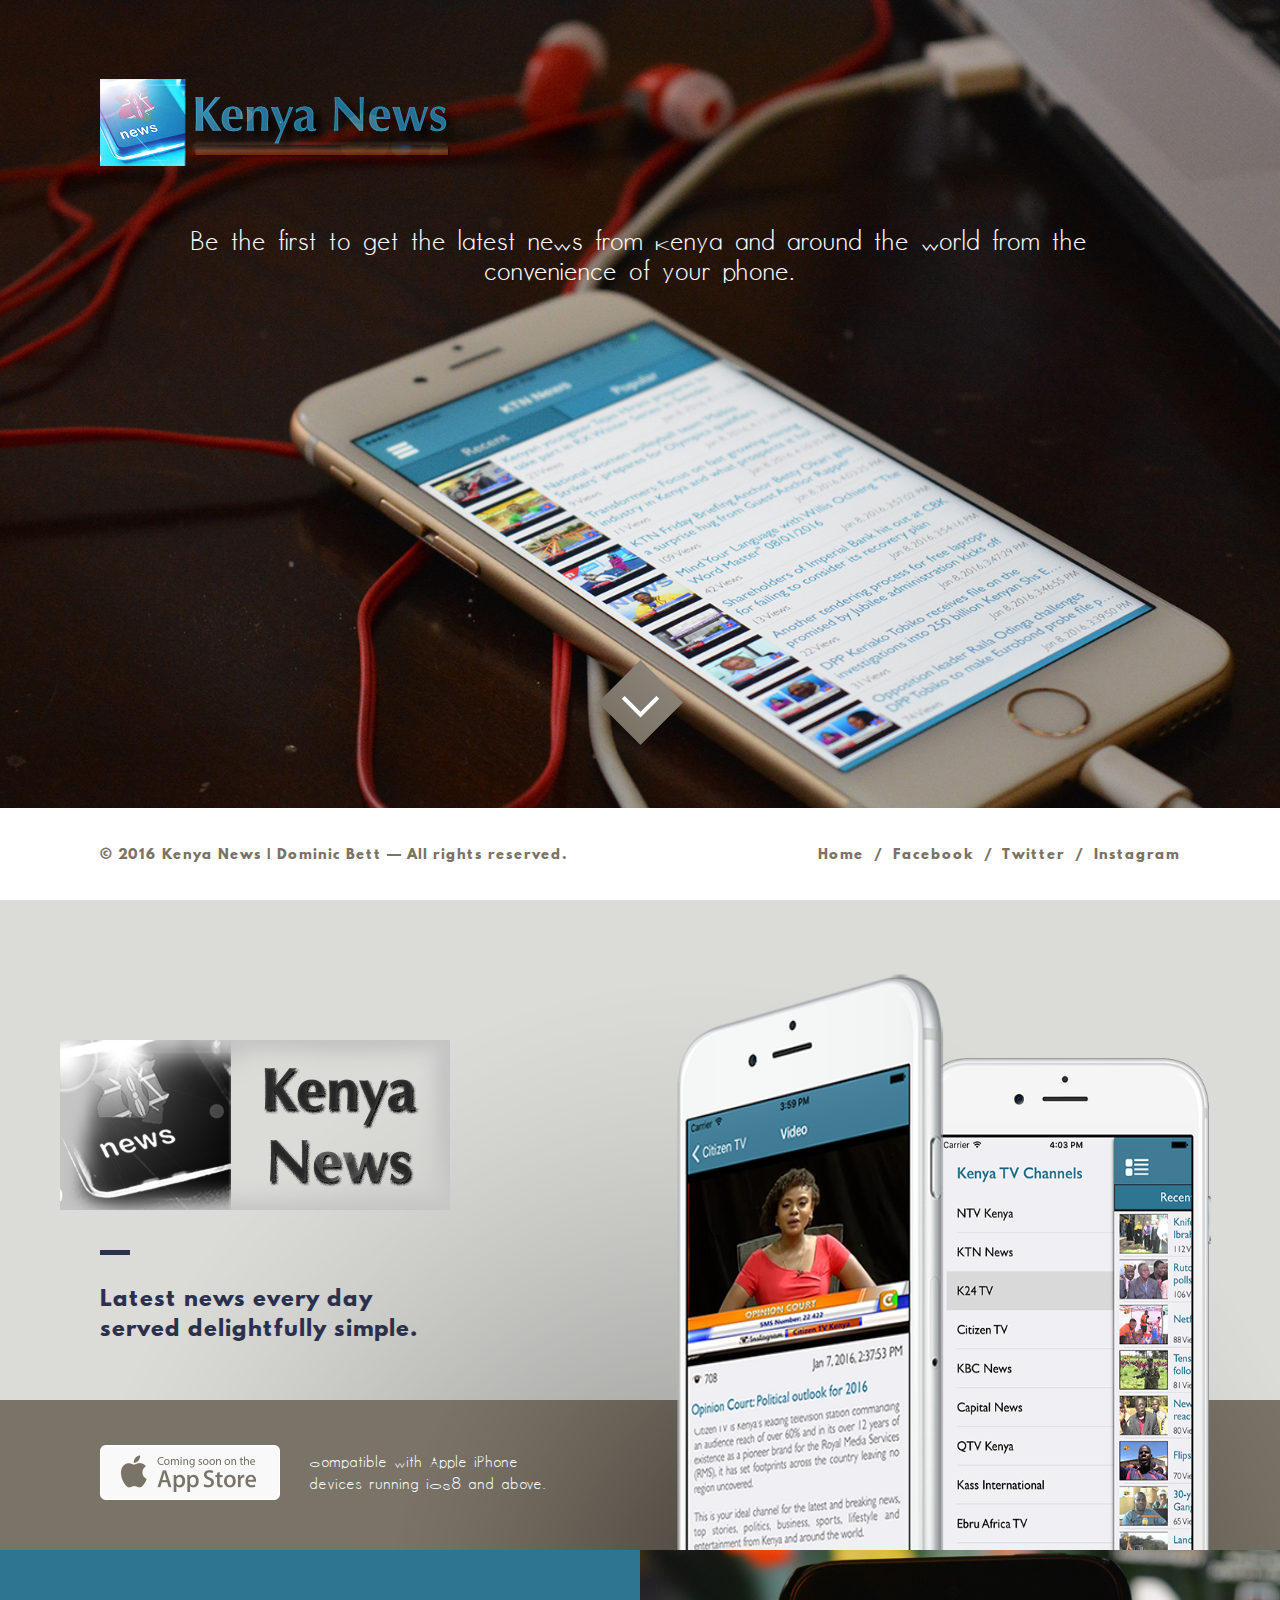
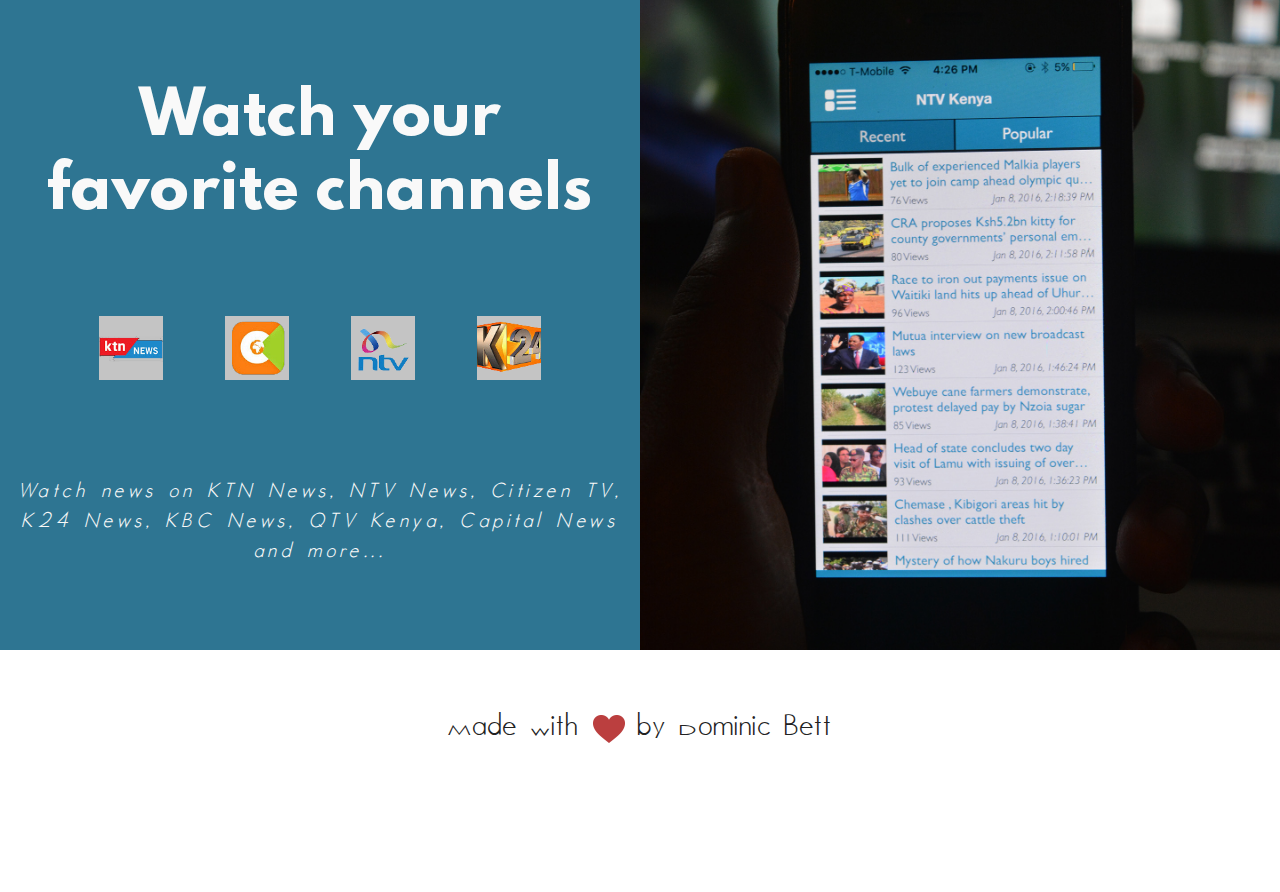
==== commit c94c6f66: "resolve css" ====
--- a/index.html
+++ b/index.html
@@ -57,11 +57,11 @@
 	<br>
 	<br>
 	<div style="width: 70%; margin: 0 auto; "><h3>Be the first to get the latest news from Kenya and around the world from the convenience of your phone.</h3></div>
-	<div class="frontRightFill">
+	<!-- <div class="frontRightFill">
 		<div id="logo-mobile"></div><br class="clear">
-		<span></span>
+		<span>Some text</span>
 		<br><br>
-		<!-- <div class="smallFont txtRight chooseApp">Choose app</div>
+		<div class="smallFont txtRight chooseApp">Choose app</div>
 		<div class="sepLine floatRight"></div>
 		<nav>
 			<ul>
@@ -81,7 +81,7 @@
 </div>
 
 <div id="iq">
-	<div id="page2-1">
+	<div id="page2-1" class="mobile-hide">
 	    <div id="page2-1-left">
 	        <div class="page2-1-left-opacity-wrapper">
                 <div id="page2-insp"></div>
@@ -97,7 +97,7 @@
 		<div class="containerCustom">
 			<div class="row">
 				<div class="col-md-12 col-lg-12 col-sm-12 col-xs-12 txtLeft" id="page2-1-container">
-									</div>
+				</div>
 			</div>
 		</div>
 	</div>
--- a/css/style.css
+++ b/css/style.css
@@ -233,6 +233,10 @@
 #page2-1 {
     height: 500px;
     width: 100%;
+    
+}
+@media screen and (min-width: 0px) and (max-width: 740pt) {
+    .mobile-hide{ display: none; }
 }
 #page2-2 {
     background: #7a7367;
@@ -1112,7 +1116,7 @@
     #frontArrowDown {
         width: 60px;
         height: 60px;
-        background: url('../img/icn__arrowdown-lightbrown_w.png') top center no-repeat;
+        background: url('../img/icn__arrowdown-lightbrown.png') top center no-repeat;
         background-size: 60px 60px;
         bottom: 5%;
         margin: 0 0 0 -30px;
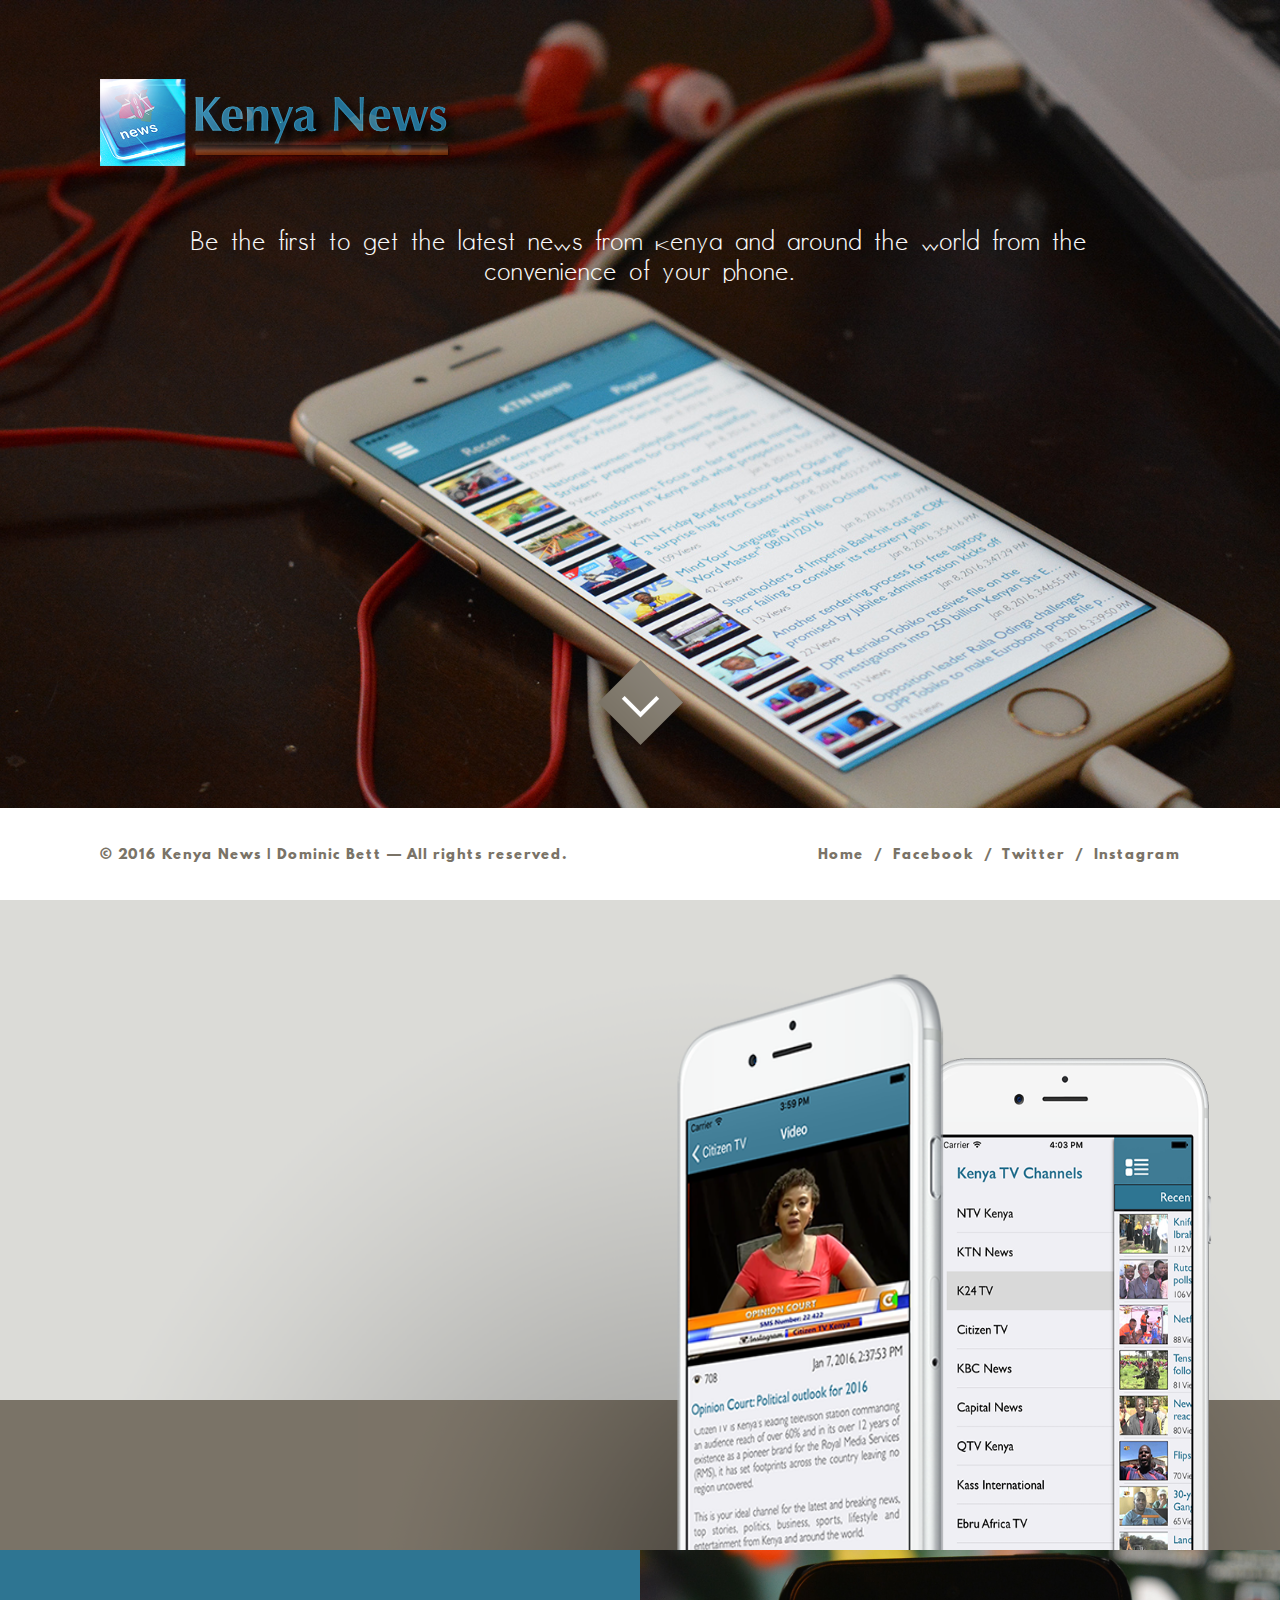
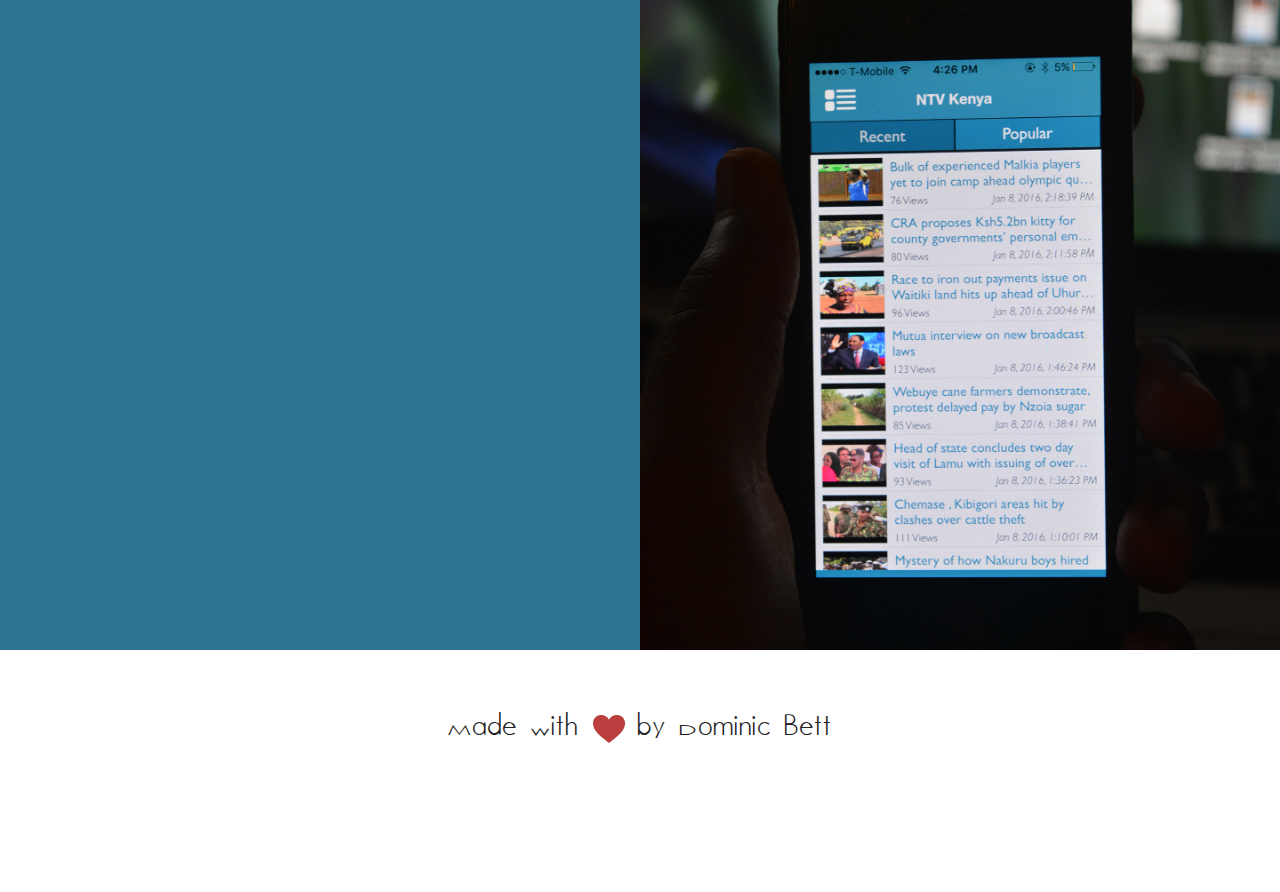
==== commit d4ce8ff0: "add analytics tracking" ====
--- a/index.html
+++ b/index.html
@@ -40,14 +40,6 @@
 	<link rel='stylesheet' href='css/odometer-theme-default.css' type='text/css' media='all' />
 	<link rel='stylesheet' id='main-css'  href='css/style.css' type='text/css' media='all' />
 
-	<script type='text/javascript' src='js/jquery-2.1.3.min.js'></script>
-	<script type='text/javascript' src='js/jquery.preloadCSSImages.js'></script>
-	<script type='text/javascript' src='js/jquery.easing.1.3.min.js'></script>
-	<script type='text/javascript' src='js/jquery.parallax-1.1.3.js'></script>
-	<script type='text/javascript' src='js/jquery.transit.min.js'></script>
-	<script type='text/javascript' src='js/jquery.waypoints.min.js'></script>
-	<script type='text/javascript' src='js/odometer.min.js'></script>
-	<script type='text/javascript' src='js/script.js'></script>
 
 </head>
 <body class="home">
@@ -402,5 +394,24 @@
 			Made with <img src="img/heart.png" class="heart"> in by Dominic Bett
 		</div>
 	</div>
+	
+	<script type='text/javascript' src='js/jquery-2.1.3.min.js'></script>
+	<script type='text/javascript' src='js/jquery.preloadCSSImages.js'></script>
+	<script type='text/javascript' src='js/jquery.easing.1.3.min.js'></script>
+	<script type='text/javascript' src='js/jquery.parallax-1.1.3.js'></script>
+	<script type='text/javascript' src='js/jquery.transit.min.js'></script>
+	<script type='text/javascript' src='js/jquery.waypoints.min.js'></script>
+	<script type='text/javascript' src='js/odometer.min.js'></script>
+	<script type='text/javascript' src='js/script.js'></script>
+	<script>
+  (function(i,s,o,g,r,a,m){i['GoogleAnalyticsObject']=r;i[r]=i[r]||function(){
+  (i[r].q=i[r].q||[]).push(arguments)},i[r].l=1*new Date();a=s.createElement(o),
+  m=s.getElementsByTagName(o)[0];a.async=1;a.src=g;m.parentNode.insertBefore(a,m)
+  })(window,document,'script','//www.google-analytics.com/analytics.js','ga');
+
+  ga('create', 'UA-72184776-1', 'auto');
+  ga('send', 'pageview');
+
+</script>
 </body>
 </html>--- a/css/style.css
+++ b/css/style.css
@@ -225,7 +225,7 @@
 
 /* PAGE 2 - 2 Phones*/
 #iq {
-    height: 650px;
+    height: auto;
     width: 100%;
     overflow: hidden;
     position: relative;
@@ -1236,7 +1236,7 @@
         width: 67%;
         font-size: 12px;
     }
-    #frontArrowDown { display: none; }
+   #frontArrowDown { display: none; }
     .page-mobile-app { left: -30px;}
     .page-mobile-text { margin-right: 10px;}
 }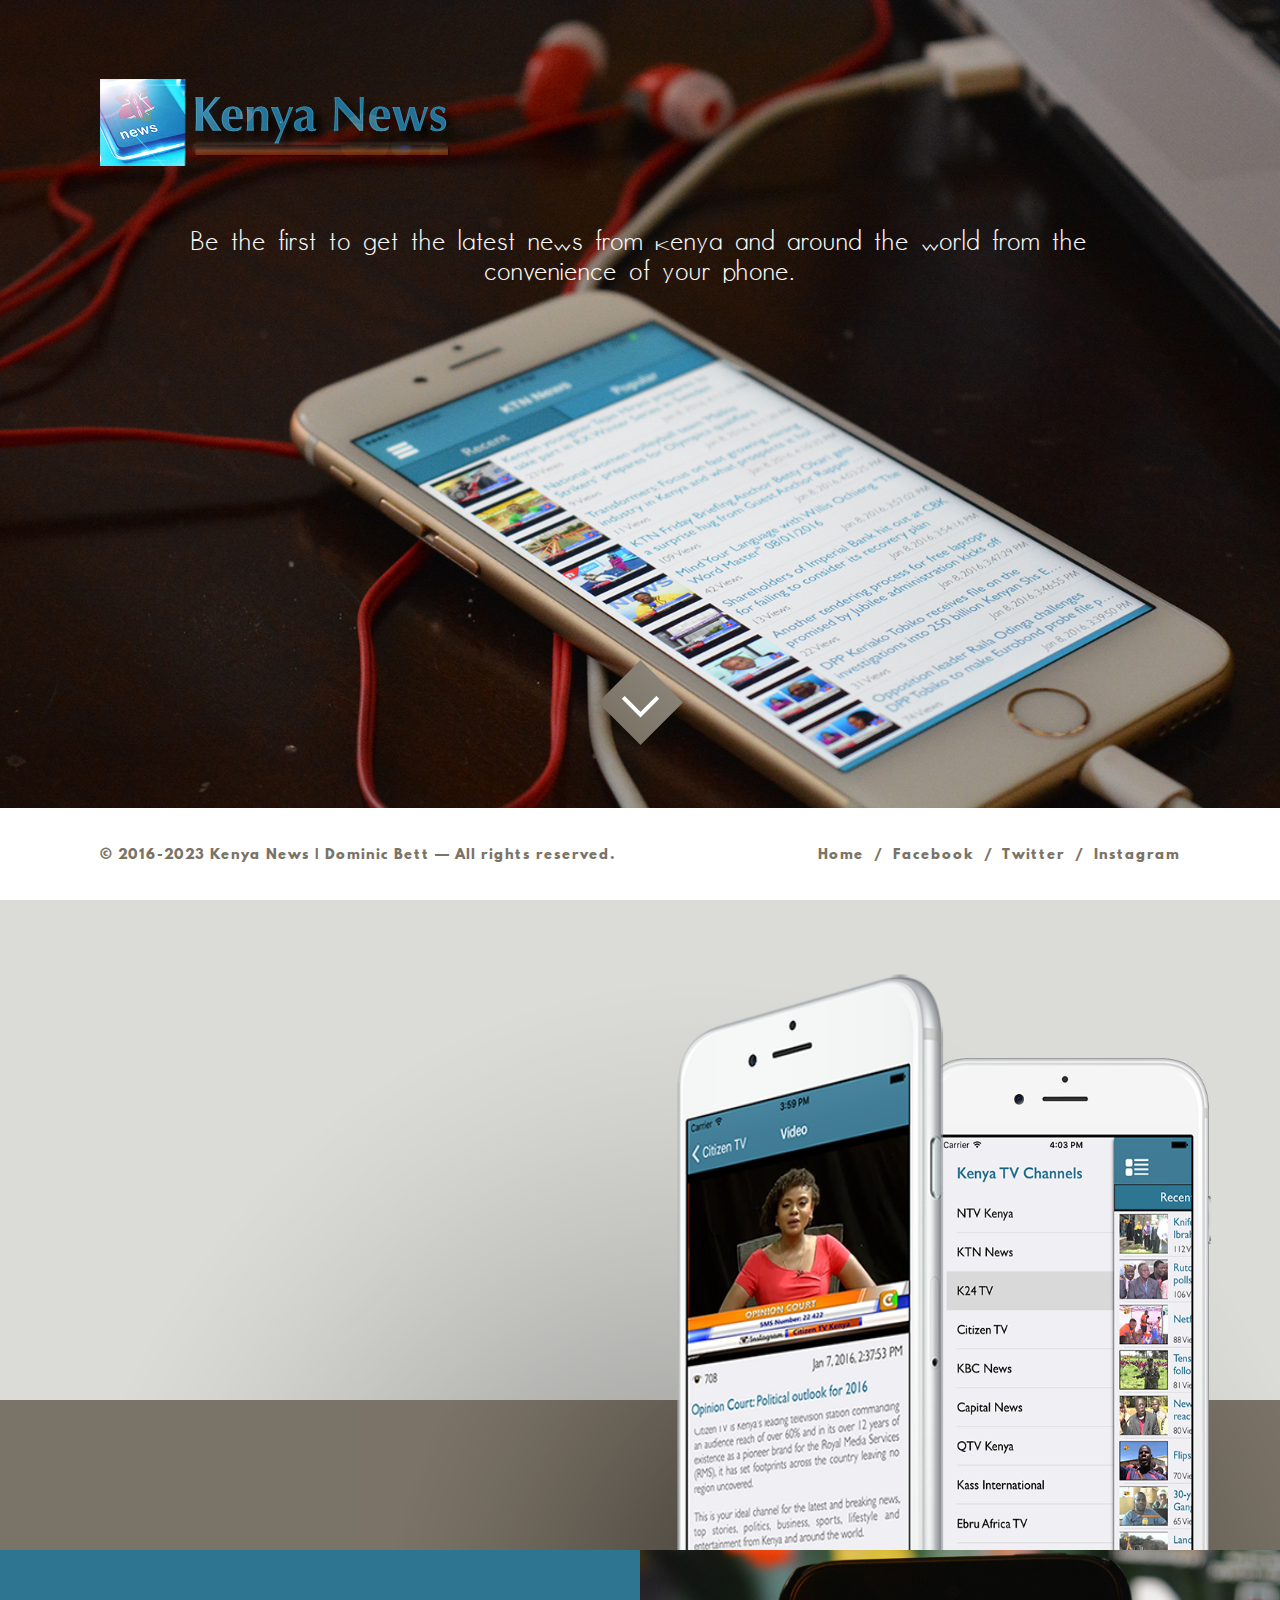
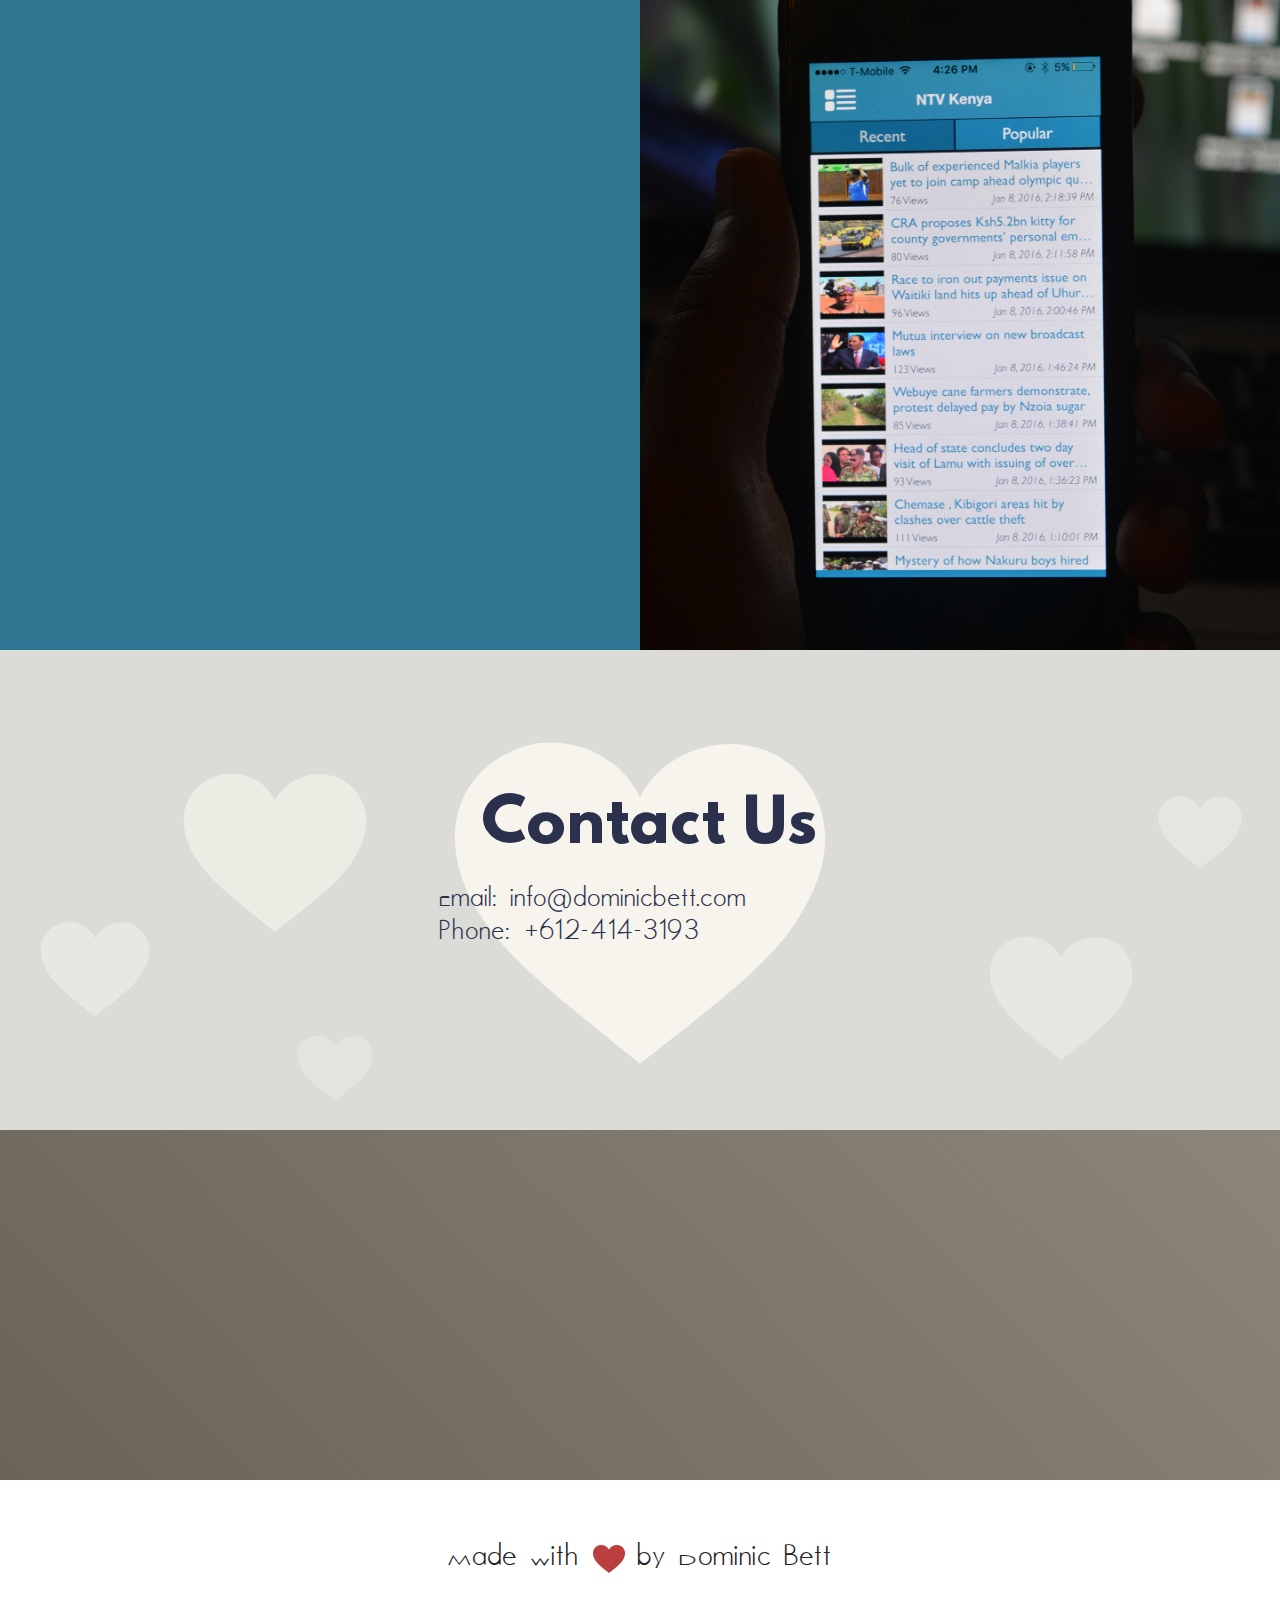
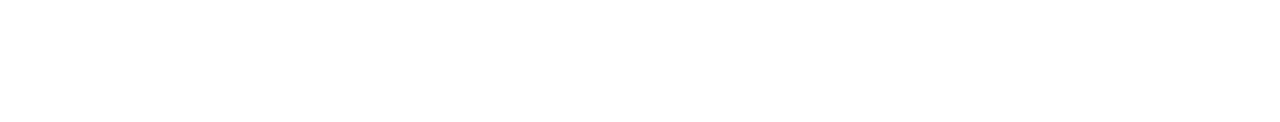
==== commit 11075a2b: "Added fk contact page" ====
--- a/index.html
+++ b/index.html
@@ -39,8 +39,7 @@
 	<link rel='stylesheet' href='css/bootstrap-theme.min.css' type='text/css' media='all' />
 	<link rel='stylesheet' href='css/odometer-theme-default.css' type='text/css' media='all' />
 	<link rel='stylesheet' id='main-css'  href='css/style.css' type='text/css' media='all' />
-
-
+	<meta name="google-site-verification" content="EAiEwEa5ulmiLuACuEFSVJ-rh7yqyYAGSTS_mzv9rVU" />
 </head>
 <body class="home">
 	<div id="mainContainer" role="main"><div id="homepage2"></div>
@@ -96,7 +95,8 @@
 	<div id="page2-2">
 	    <div id="page2-shadow"></div>
 	    <div id="page2-2-left">
-	        <div id="comingSoonWhite"></div>
+	    	<a href="https://appsto.re/us/AUE1_.i" target="_blank">
+	        <div id="comingSoonWhite"></div> </a>
             <div class="page2-comp">
                 Compatible with Apple iPhone<br>
                 devices running iOS8 and above.
@@ -199,7 +199,7 @@
 	<div id="page4-2"></div>
 </div>
 
-<!-- <div id="page4-point-5">
+<div id="page4-point-5">
 	<div id="heart-1">
 		<svg class="heart-1" version="1.1" xmlns="http://www.w3.org/2000/svg" xmlns:xlink="http://www.w3.org/1999/xlink" x="0px" y="0px"
 		 viewBox="-293.3 293.9 16.6 14.2">
@@ -243,11 +243,11 @@
 		</svg>
 	</div>
 	<div id="page4-point-5-text-wrapper">
-		<h2>Give your favorite<br>quote a little love
+		<h2>Contact Us
 		</h2>
 		<div class="page4-point-5-subtext">
-			Save your favorite quotes and easily<br>
-			bring them up when you need them.
+			Email: info@dominicbett.com<br>
+			Phone: +612-414-3193
 		</div>
 	</div>
 </div>
@@ -256,17 +256,17 @@
 	<div class="container">
 		<div class="row">
 			<div class="col-md-12 col-lg-12 col-sm-12 col-xs-12">
-				<h4>&quot;I love quotations because it is a joy to find thought<br>
-				one might have, beautifully expressed with much<br>
-				authority by some one recognized wiser than oneself.&quot;</h4>
+				<h4>&quot;News it to the mind<br>
+					what sugar is to the body.
+					&quot;</h4>
 				<div class="sepLine bgGray">
 				</div>
-				<h5 class="fontGray">MARLENE DIETRICH</h5>
-			</div>
-		</div>
-	</div>
-</div>
-
+				<h5 class="fontGray">ROLF DOBELLI</h5>
+			</div>
+		</div>
+	</div>
+</div>
+<!--
 <div id="page5">
     <div id="page5-shadow"></div>
 	<div class="containerCustom">
@@ -367,6 +367,8 @@
 
 <div id="madeWith">
 	Made with <img src="img/heart.png" class="heart"> by Dominic Bett
+
+
 </div>
 
 		<div id="footer">
@@ -383,7 +385,7 @@
 			-->
 			<div class="innerFooter">
 			    <div class="footerLeft">
-			        &copy; 2016 Kenya News | Dominic Bett &#8212; All rights reserved.
+			        &copy; 2016-2023 Kenya News | Dominic Bett &#8212; All rights reserved.
 			    </div>
 			    <div class="footerRight">
 			        <a href="http://dominicbett.com">Home</a> &nbsp;/&nbsp; <a href="https://fb.com/bettkd" target="_blank">Facebook</a> &nbsp;/&nbsp; <a href="https://twitter.com/dommie_bett?lang=en" target="_blank">Twitter</a> &nbsp;/&nbsp; <a href="https://www.instagram.com/dommie_bett/" target="_blank">Instagram</a>
@@ -394,7 +396,7 @@
 			Made with <img src="img/heart.png" class="heart"> in by Dominic Bett
 		</div>
 	</div>
-	
+
 	<script type='text/javascript' src='js/jquery-2.1.3.min.js'></script>
 	<script type='text/javascript' src='js/jquery.preloadCSSImages.js'></script>
 	<script type='text/javascript' src='js/jquery.easing.1.3.min.js'></script>
--- a/css/style.css
+++ b/css/style.css
@@ -265,7 +265,7 @@
 .selectedThoughts { font-size: 21px;}
 #comingSoonWhite,
 .comingSoonWhite {
-    background: url('../img/icn__comingsoon-white.png') top left no-repeat;
+    background: url('../img/itunes.png') top left no-repeat;
     background-size: 180px 55px;
     width: 180px;
     height: 55px;
@@ -352,7 +352,7 @@
     margin-bottom: 30px;
 }
 .comingSoonMobile {
-    background: url('../img/icn__comingsoon-white.png') top left no-repeat;
+    background: url('../img/itunes.png') top left no-repeat;
     background-size: 124px 38px;
     width: 124px;
     height: 38px;
